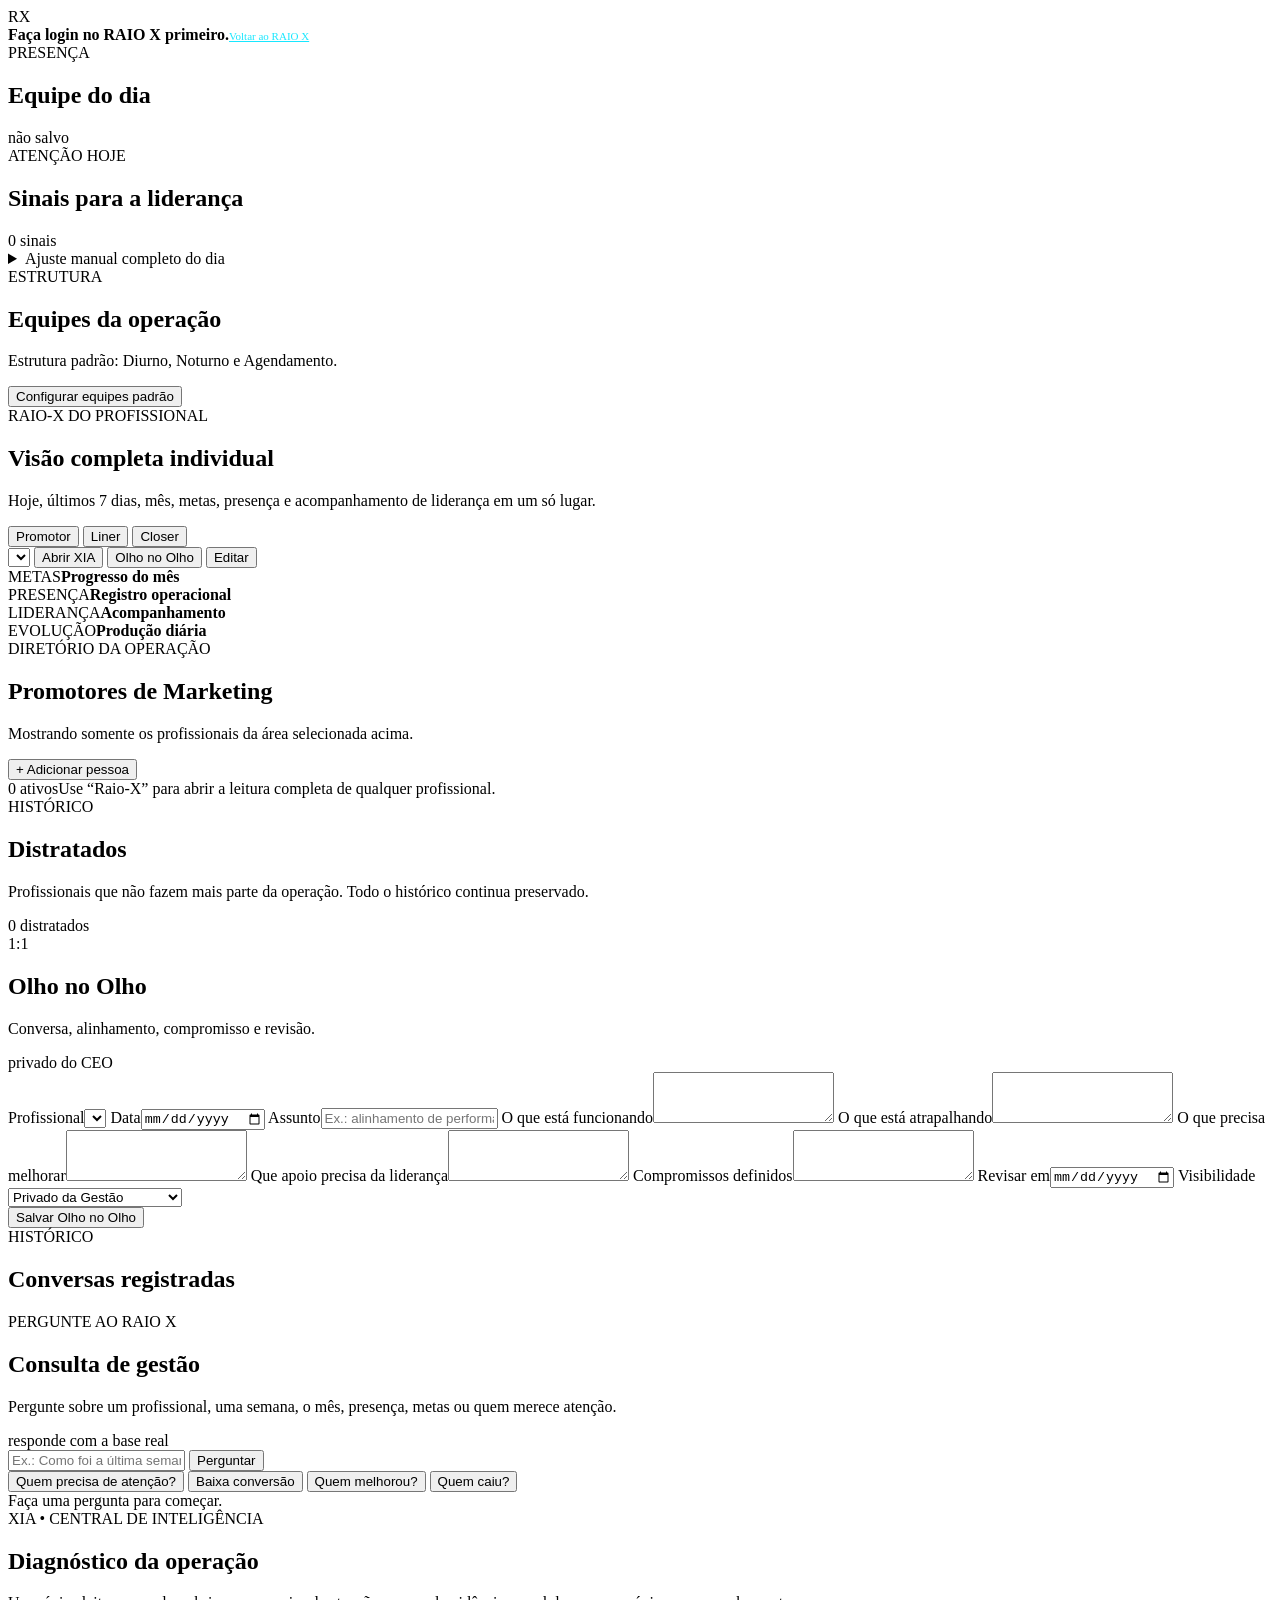
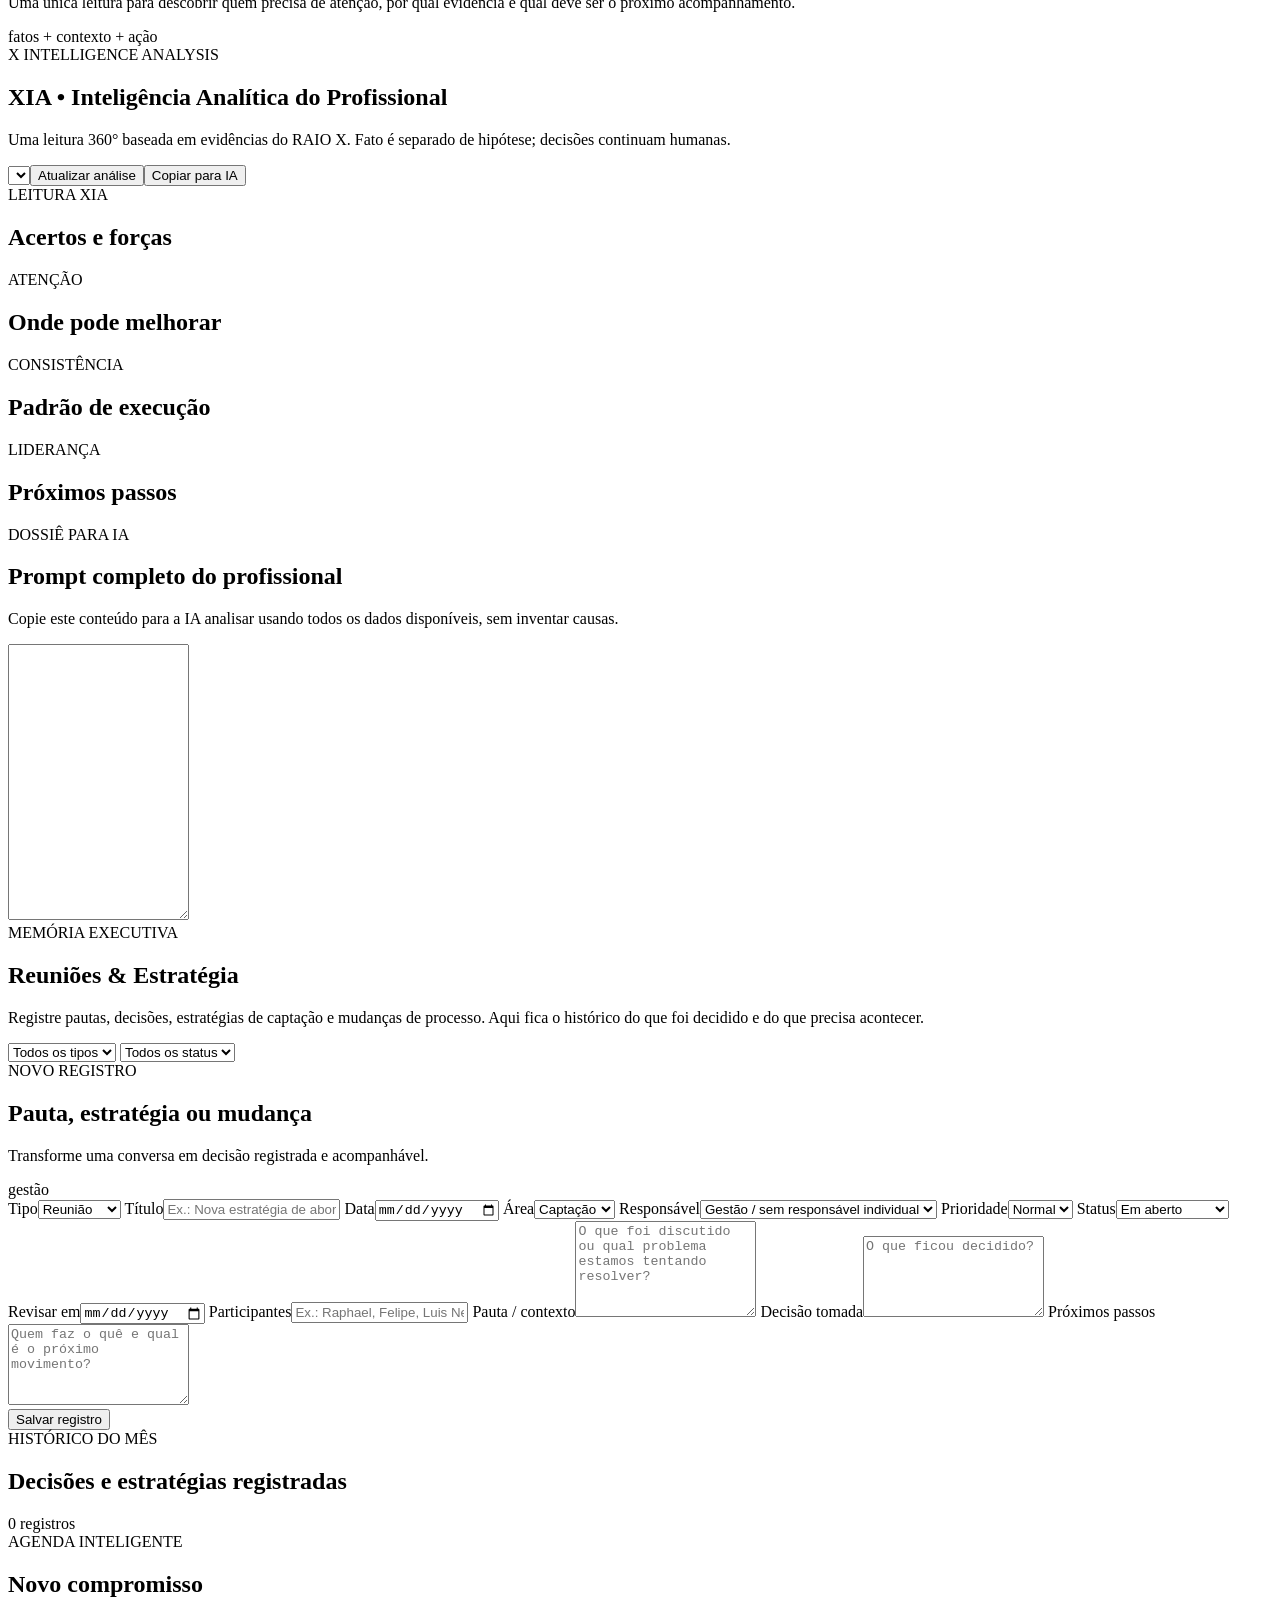
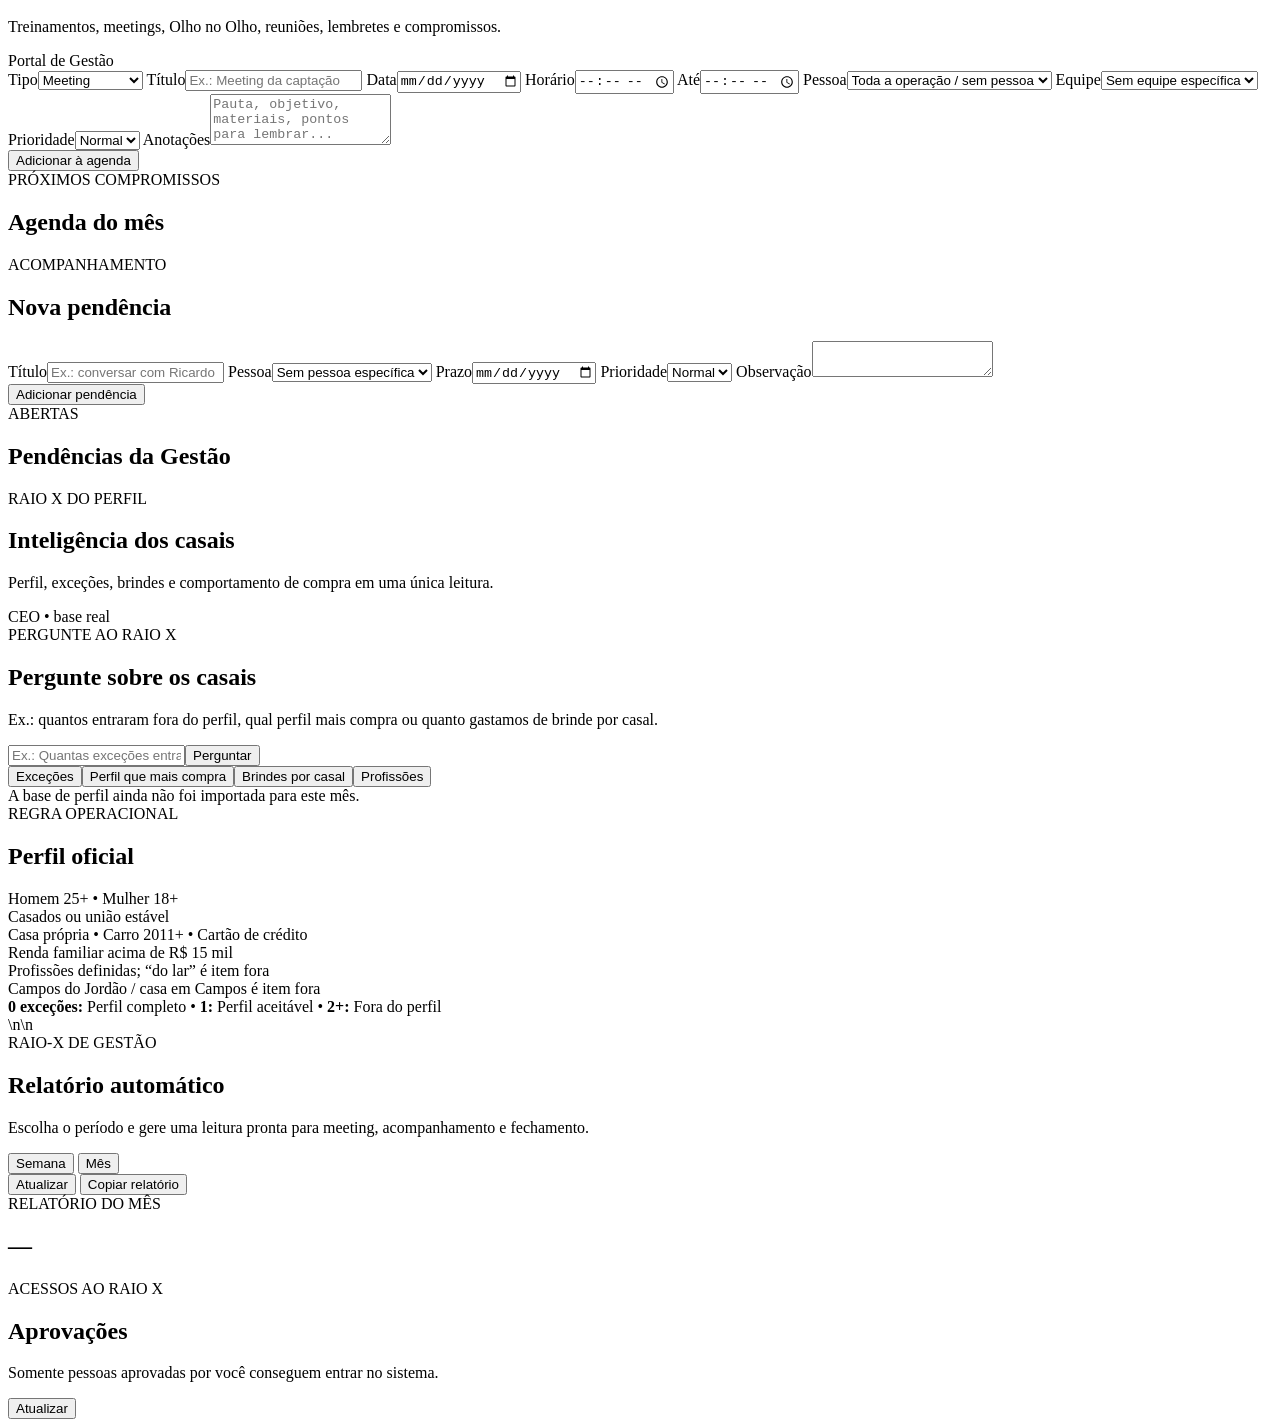
==== ceo.html @ dceb001f "Move individual goals editor outside tab panels so it cannot be hidden by tab CSS" ====
<!doctype html>
<html lang="pt-BR">
<head>
<meta charset="utf-8">
<meta name="viewport" content="width=device-width,initial-scale=1,viewport-fit=cover">
<meta name="theme-color" content="#060a18">
<title>RAIO X • Portal de Gestão</title>
<link rel="icon" href="./icon.svg">
<link rel="stylesheet" href="./ceo.css?build=20261004-clean1">
<style id="ceo-only-couples-v103">
#ceoNav>button:not([data-tab="goals"]),#ceoNav .nav-admin-label{display:none!important}
#ceoNav{display:flex;flex-direction:column;gap:8px}
#ceoNav button[data-tab="goals"]{display:block!important}
#ceoApp .ceo-tab:not(#goals){display:none!important}
#ceoApp #goals{display:block!important;visibility:visible!important}
#goals>.goal-book-hero,#goals>#goalBookCards,#goals>.team-goals-panel{display:none!important}
#monthGoalsBtn,#newMonthBtn{display:none!important}
#couplesGoalsOnly{display:block!important}
#couplesGoalsOnly .individual-goal-inputs label:not(:has([data-pg="couples_goal"])){display:none!important}
#couplesGoalsOnly .individual-goal-inputs{display:flex!important;align-items:center;gap:10px;flex-wrap:wrap}
#couplesGoalsOnly .individual-goal-row{gap:12px}
</style></head>
<body>
<div id="ceoLoading" class="ceo-loading"><div class="loader-mark">RX</div><b>Validando acesso de gestão...</b></div>

<div id="ceoApp" class="ceo-app" hidden>
  <aside class="ceo-side">
    <div class="ceo-brand"><div class="ceo-mark">RX</div><div><b>RAIO X</b><small>PORTAL DE GESTÃO</small></div></div>
    <div class="ceo-user"><small>ACESSO DE GESTÃO</small><b id="ceoUserName">Gestão</b><span id="ceoUserEmail"></span></div>
    <nav id="ceoNav">
      
      <button class="active" data-tab="goals">Metas individuais de casais</button>
      <button data-tab="teams">Equipes</button>
      <button data-tab="people">Profissionais</button>
      <button data-tab="xia">XIA</button>
      <button data-tab="profileintel">Raio X do Perfil</button>
      <button data-tab="agenda">Agenda</button>
      <button data-tab="strategy">Estratégia</button>
      <button data-tab="reports">Relatórios</button>
      <div class="nav-admin-label">ADMINISTRAÇÃO</div>
      <button data-tab="approvals" class="nav-approval">Acessos <span id="approvalBadge" class="nav-badge" hidden>0</span></button>
    </nav>
    <div class="ceo-side-bottom"><a href="./">← Voltar ao RAIO X</a><button id="ceoLogout">Sair</button></div>
  </aside>

  <main class="ceo-main">
    <header class="ceo-top">
      <div><span class="eyebrow">CENTRAL PRIVADA</span><h1 id="ceoTitle">Hoje</h1><p id="ceoSubtitle">Registro operacional diário da sua equipe.</p></div>
      <div class="month-box"><label>MÊS DE REFERÊNCIA<select id="monthSelect"></select></label><button id="monthGoalsBtn" class="ghost">Metas</button><button id="newMonthBtn" class="ghost">+ Novo mês</button></div>
    </header>
    <div id="goalsStandalone" style="display:block!important;visibility:visible!important;position:relative;z-index:2;margin:16px 0 24px">      <div class="panel" id="couplesGoalsOnly">
        <div class="panel-head"><div><span class="eyebrow">METAS INDIVIDUAIS</span><h2>Meta de casais da equipe</h2><p>Defina a quantidade de casais por captador. Somente o gestor pode alterar; Felipe e Raphael não recebem meta.</p></div><span class="pill">Individual</span></div>
        <div id="individualGoalSummary" class="team-goal-summary"></div>
        <div id="individualGoalsEditor" class="assignment-list"></div>
      </div>


</div>


    <section id="today" class="ceo-tab on">
      <div class="today-command">
        <div>
          <span class="eyebrow">PULSO DA OPERAÇÃO</span>
          <h2>O que está acontecendo hoje</h2>
          <p>Performance, presença e sinais que merecem atenção em uma única leitura.</p>
        </div>
        <div class="toolbar today-toolbar">
          <label>Data<input id="todayDate" type="date"></label>
          <label>Área<select id="todayArea">
            <option value="promotor">Promotor de Marketing</option>
            <option value="liner">Liner / Consultor</option>
            <option value="closer">Closer / Fechador</option>
          </select></label>
          <button id="reloadToday" class="ghost">Atualizar</button>
          <button id="markAllPresentBtn" class="ghost success">Todos presentes</button>
          <button id="saveDayBtn" class="primary">Salvar o dia</button>
        </div>
      </div>


      <div class="panel xia-command-panel">
        <div class="panel-head"><div><span class="eyebrow">XIA • COMANDO DO DIA</span><h2>Escreva como você fala</h2><p>Registre presença, folga, mini férias, falta, atraso ou treinamento por um dia ou período.</p></div><span class="pill">histórico + diagnóstico</span></div>
        <textarea id="xiaDayCommand" rows="3" placeholder="Ex.: Jéssica mini férias do dia 26 ao dia 31. Renan atrasado hoje. Suene de folga amanhã."></textarea>
        <div class="xia-command-actions"><button id="xiaInterpretBtn" class="primary" type="button">Interpretar comando</button><button id="xiaHistoryBtn" class="ghost" type="button">Ver histórico</button></div>
        <div id="xiaCommandPreview" class="xia-command-preview"></div>
        <div id="xiaCommandHistory" class="xia-command-history" hidden></div>
      </div>

      <div class="panel operational-history-panel">
        <div class="panel-head"><div><span class="eyebrow">HISTÓRICO OPERACIONAL</span><h2>Visão geral de pessoas e ocorrências</h2><p>Consulte tudo que foi registrado manualmente ou pela XIA.</p></div><button id="refreshOperationalHistory" class="ghost small" type="button">Atualizar</button></div>
        <div class="operational-history-filters"><input id="opHistorySearch" placeholder="Buscar profissional ou observação..."><select id="opHistoryStatus"><option value="">Todos os status</option><option value="present">Presente</option><option value="absent">Falta</option><option value="late">Atraso</option><option value="agreed_off">Folga / mini férias</option><option value="training">Treinamento</option><option value="unavailable">Indisponível</option></select></div>
        <div id="operationalHistorySummary" class="summary-grid"></div>
        <div id="operationalHistoryList"></div>
      </div>

      <details class="manual-tools"><summary>Lançamento manual por nome</summary><div class="panel quick-presence-panel">
        <div class="panel-head">
          <div>
            <span class="eyebrow">LANÇAMENTO RÁPIDO</span>
            <h2>Registrar presença por nome</h2>
            <p>Digite o nome, escolha o status e salve. O registro entra na hora no dia selecionado.</p>
          </div>
          <span class="pill">uso diário</span>
        </div>
        <div class="quick-presence-search">
          <input id="quickPresenceSearch" autocomplete="off" placeholder="Digite o nome do profissional...">
          <button id="quickPresenceClear" class="ghost small" type="button">Limpar</button>
        </div>
        <div id="quickPresenceResults" class="quick-presence-results"></div>
        <div id="quickPresenceCard" class="quick-presence-card" hidden>
          <input id="quickPresencePersonId" type="hidden">
          <div class="quick-presence-person">
            <small>PROFISSIONAL</small>
            <b id="quickPresenceName">—</b>
            <span id="quickPresenceMeta">—</span>
          </div>
          <label>Status<select id="quickPresenceStatus">
            <option value="present">Presente</option>
            <option value="absent">Falta</option>
            <option value="late">Atraso</option>
            <option value="agreed_off">Folga combinada</option>
            <option value="unavailable">Indisponível</option>
            <option value="left_early">Saiu antes</option>
            <option value="training">Treinamento</option>
            <option value="remote">Remoto</option>
          </select></label>
          <label id="quickArrivalWrap">Chegada<input id="quickPresenceArrival" type="time"></label>
          <label class="quick-presence-note-label">Observação<input id="quickPresenceNote" placeholder="Opcional"></label>
          <button id="saveQuickPresenceBtn" class="primary" type="button">Salvar presença</button>
        </div>
      </div>

      </div></details>

      <div id="monthGoalsStrip" class="month-goals-strip"></div>
      <div id="todayPerformance" class="today-performance-grid"></div>

      <div class="today-executive-grid">
        <div class="panel today-status-panel">
          <div class="panel-head"><div><span class="eyebrow">PRESENÇA</span><h2>Equipe do dia</h2></div><div class="presence-head-pills"><span id="todaySaveState" class="pill unsaved">não salvo</span><span id="todayCount" class="pill"></span></div></div>
          <div id="todaySummary" class="summary-grid today-summary"></div>
        </div>
        <div class="panel today-alert-panel">
          <div class="panel-head"><div><span class="eyebrow">ATENÇÃO HOJE</span><h2>Sinais para a liderança</h2></div><span id="todayAlertCount" class="pill">0 sinais</span></div>
          <div id="todayAlerts" class="today-alerts"></div>
        </div>
      </div>

      <details class="manual-tools"><summary>Ajuste manual completo do dia</summary>
        <div class="today-help">Use somente quando precisar corrigir pessoa por pessoa. A XIA continua sendo o lançamento principal.</div>
        <div class="panel"><div class="panel-head"><div><span class="eyebrow">REGISTRO MANUAL</span><h2>Presença e observações</h2></div><span class="pill">exceção</span></div><div id="todayPeople" class="presence-list"></div></div>
      </details>
    </section>

    <section id="goals" class="ceo-tab">
      <div class="goal-book-hero panel">
        <div>
          <span class="eyebrow">METAS</span>
          <h2>Objetivos oficiais da operação</h2>
          <p>Pesquisas, Casais, Vendas e VGV em um só lugar. Defina a Meta, a Super Meta e depois distribua entre as equipes.</p>
        </div>
        <button id="openMonthGoalsFromBook" class="primary">Editar Meta Geral</button>
      </div>

      <div id="goalBookCards" class="month-goals-strip goal-book-cards"></div>

      <div class="panel team-goals-panel">
        <div class="panel-head">
          <div>
            <span class="eyebrow">DISTRIBUIÇÃO POR EQUIPE</span>
            <h2>Dividir a meta do mês</h2>
            <p>O RAIO X soma o que já foi distribuído e mostra quanto falta para completar a meta geral.</p>
          </div>
          <span class="pill">Meta + Super Meta</span>
        </div>
        <div id="teamGoalSummary" class="team-goal-summary"></div>
        <div id="teamGoalsEditor" class="team-goals-editor"></div>
      </div>
    </section>

    <section id="teams" class="ceo-tab">
      <div class="panel">
        <div class="panel-head"><div><span class="eyebrow">ESTRUTURA</span><h2>Equipes da operação</h2><p>Estrutura padrão: Diurno, Noturno e Agendamento.</p></div><button id="ensureDefaultTeamsBtn" class="primary small">Configurar equipes padrão</button></div>
        <div id="teamsGrid" class="team-grid"></div>
      </div>

    </section>

    <section id="people" class="ceo-tab">
      <div class="panel professional-profile-panel">
        <div class="panel-head professional-profile-head">
          <div>
            <span class="eyebrow">RAIO-X DO PROFISSIONAL</span>
            <h2>Visão completa individual</h2>
            <p>Hoje, últimos 7 dias, mês, metas, presença e acompanhamento de liderança em um só lugar.</p>
            <div class="profession-switch" id="professionSwitch">
              <button class="active" data-profession-area="promotor">Promotor</button>
              <button data-profession-area="liner">Liner</button>
              <button data-profession-area="closer">Closer</button>
            </div>
          </div>
          <div class="profile-controls">
            <select id="profilePerson" aria-label="Escolher profissional"></select>
            <button id="profileOpenXia" class="ghost">Abrir XIA</button>
            <button id="profileOpenOne" class="ghost">Olho no Olho</button>
            <button id="profileEdit" class="primary small">Editar</button>
          </div>
        </div>

        <div id="professionalIdentity" class="professional-identity"></div>
        <div id="professionalScope" class="profile-scope-grid"></div>

        <div class="profile-detail-grid">
          <div class="profile-block">
            <div class="profile-block-head"><span>METAS</span><b>Progresso do mês</b></div>
            <div id="professionalGoals"></div>
          </div>
          <div class="profile-block">
            <div class="profile-block-head"><span>PRESENÇA</span><b>Registro operacional</b></div>
            <div id="professionalPresence"></div>
          </div>
          <div class="profile-block">
            <div class="profile-block-head"><span>LIDERANÇA</span><b>Acompanhamento</b></div>
            <div id="professionalLeadership"></div>
          </div>
        </div>

        <div class="profile-block profile-daily-block">
          <div class="profile-block-head"><span>EVOLUÇÃO</span><b>Produção diária</b></div>
          <div id="professionalDaily" class="professional-daily"></div>
        </div>
      </div>

      <div class="panel">
        <div class="panel-head"><div><span class="eyebrow">DIRETÓRIO DA OPERAÇÃO</span><h2 id="peopleDirectoryTitle">Promotores de Marketing</h2><p id="peopleDirectorySubtitle">Mostrando somente os profissionais da área selecionada acima.</p></div><button id="addPersonBtn" class="primary small">+ Adicionar pessoa</button></div>
        <div class="people-counter-row"><span id="activePeopleCount" class="pill">0 ativos</span><span class="people-hint">Use “Raio-X” para abrir a leitura completa de qualquer profissional.</span></div>
        <div id="peopleTable" class="table-wrap"></div>
      </div>
      <div class="panel ended-panel">
        <div class="panel-head"><div><span class="eyebrow">HISTÓRICO</span><h2>Distratados</h2><p>Profissionais que não fazem mais parte da operação. Todo o histórico continua preservado.</p></div><span id="endedPeopleCount" class="pill ended">0 distratados</span></div>
        <div id="endedPeopleTable" class="table-wrap"></div>
      </div>
    </section>

    <section id="one" class="ceo-tab">
      <div class="panel form-panel">
        <div class="panel-head"><div><span class="eyebrow">1:1</span><h2>Olho no Olho</h2><p>Conversa, alinhamento, compromisso e revisão.</p></div><span class="pill">privado do CEO</span></div>
        <div class="form-grid">
          <label>Profissional<select id="onePerson"></select></label>
          <label>Data<input id="oneDate" type="date"></label>
          <label class="wide">Assunto<input id="oneTopic" placeholder="Ex.: alinhamento de performance"></label>
          <label class="wide">O que está funcionando<textarea id="oneWorking" rows="3"></textarea></label>
          <label class="wide">O que está atrapalhando<textarea id="oneBlockers" rows="3"></textarea></label>
          <label class="wide">O que precisa melhorar<textarea id="oneImprovement" rows="3"></textarea></label>
          <label class="wide">Que apoio precisa da liderança<textarea id="oneSupport" rows="3"></textarea></label>
          <label class="wide">Compromissos definidos<textarea id="oneCommitments" rows="3"></textarea></label>
          <label>Revisar em<input id="oneReviewDate" type="date"></label>
          <label>Visibilidade<select id="oneVisibility"><option value="ceo_private">Privado da Gestão</option><option value="share_with_leader">Compartilhável com líder</option><option value="professional_summary">Resumo para profissional</option></select></label>
        </div>
        <div class="form-actions"><button id="saveOneBtn" class="primary">Salvar Olho no Olho</button></div>
      </div>
      <div class="panel"><div class="panel-head"><div><span class="eyebrow">HISTÓRICO</span><h2>Conversas registradas</h2></div></div><div id="oneHistory" class="history-list"></div></div>
    </section>

    <section id="xia" class="ceo-tab">
      <div class="panel xia-ask-panel">
        <div class="panel-head">
          <div><span class="eyebrow">PERGUNTE AO RAIO X</span><h2>Consulta de gestão</h2><p>Pergunte sobre um profissional, uma semana, o mês, presença, metas ou quem merece atenção.</p></div>
          <span class="pill">responde com a base real</span>
        </div>
        <div class="xia-ask-form">
          <input id="raioQuestion" placeholder="Ex.: Como foi a última semana do Clacion?">
          <button id="askRaioBtn" class="primary">Perguntar</button>
        </div>
        <div class="xia-ask-suggestions">
          <button data-raio-question="Quem precisa de atenção?">Quem precisa de atenção?</button>
          <button data-raio-question="Quem está com baixa conversão?">Baixa conversão</button>
          <button data-raio-question="Quem melhorou nos últimos 7 dias?">Quem melhorou?</button>
          <button data-raio-question="Quem caiu nos últimos 7 dias?">Quem caiu?</button>
        </div>
        <div id="raioAnswer" class="raio-answer"><span>Faça uma pergunta para começar.</span></div>
      </div>

      <div class="panel xia-command-center">
        <div class="panel-head">
          <div><span class="eyebrow">XIA • CENTRAL DE INTELIGÊNCIA</span><h2>Diagnóstico da operação</h2><p>Uma única leitura para descobrir quem precisa de atenção, por qual evidência e qual deve ser o próximo acompanhamento.</p></div>
          <span class="pill">fatos + contexto + ação</span>
        </div>
        <div id="xiaOperationSummary" class="summary-grid"></div>
        <div id="xiaOperationAlerts" class="xia-operation-alerts"></div>
      </div>

      <div class="panel xia-hero">
        <div class="panel-head">
          <div><span class="eyebrow">X INTELLIGENCE ANALYSIS</span><h2>XIA • Inteligência Analítica do Profissional</h2><p>Uma leitura 360° baseada em evidências do RAIO X. Fato é separado de hipótese; decisões continuam humanas.</p></div>
          <div class="xia-controls"><select id="xiaPerson"></select><select id="xiaRole" aria-label="Função analisada" hidden></select><button id="refreshXia" class="ghost">Atualizar análise</button><button id="copyXiaBtn" class="primary">Copiar para IA</button></div>
        </div>
        <div id="xiaIdentity" class="xia-identity"></div>
        <div id="xiaMetrics" class="summary-grid"></div>
        <div id="xiaFeedback" class="xia-feedback"></div>
      </div>
      <div class="xia-grid">
        <div class="panel"><div class="panel-head"><div><span class="eyebrow">LEITURA XIA</span><h2>Acertos e forças</h2></div></div><div id="xiaStrengths" class="xia-list"></div></div>
        <div class="panel"><div class="panel-head"><div><span class="eyebrow">ATENÇÃO</span><h2>Onde pode melhorar</h2></div></div><div id="xiaAttention" class="xia-list"></div></div>
      </div>
      <div class="xia-grid">
        <div class="panel"><div class="panel-head"><div><span class="eyebrow">CONSISTÊNCIA</span><h2>Padrão de execução</h2></div></div><div id="xiaConsistency" class="xia-list"></div></div>
        <div class="panel"><div class="panel-head"><div><span class="eyebrow">LIDERANÇA</span><h2>Próximos passos</h2></div></div><div id="xiaActions" class="xia-list"></div></div>
      </div>
      <div class="panel">
        <div class="panel-head"><div><span class="eyebrow">DOSSIÊ PARA IA</span><h2>Prompt completo do profissional</h2><p>Copie este conteúdo para a IA analisar usando todos os dados disponíveis, sem inventar causas.</p></div></div>
        <textarea id="xiaPrompt" class="xia-prompt" rows="18" readonly></textarea>
      </div>
    </section>

    <section id="strategy" class="ceo-tab">
      <div class="strategy-command panel">
        <div>
          <span class="eyebrow">MEMÓRIA EXECUTIVA</span>
          <h2>Reuniões & Estratégia</h2>
          <p>Registre pautas, decisões, estratégias de captação e mudanças de processo. Aqui fica o histórico do que foi decidido e do que precisa acontecer.</p>
        </div>
        <div class="strategy-filters">
          <select id="strategyTypeFilter" aria-label="Filtrar por tipo">
            <option value="all">Todos os tipos</option>
            <option value="meeting">Reuniões</option>
            <option value="agenda_item">Pautas</option>
            <option value="strategy">Estratégias</option>
            <option value="change">Mudanças</option>
            <option value="decision">Decisões</option>
          </select>
          <select id="strategyStatusFilter" aria-label="Filtrar por status">
            <option value="all">Todos os status</option>
            <option value="open">Em aberto</option>
            <option value="in_progress">Em andamento</option>
            <option value="done">Concluídos</option>
            <option value="archived">Arquivados</option>
          </select>
        </div>
      </div>

      <div class="panel form-panel">
        <div class="panel-head">
          <div><span class="eyebrow">NOVO REGISTRO</span><h2>Pauta, estratégia ou mudança</h2><p>Transforme uma conversa em decisão registrada e acompanhável.</p></div>
          <span class="pill">gestão</span>
        </div>
        <div class="form-grid strategy-form-grid">
          <label>Tipo<select id="strategyType">
            <option value="meeting">Reunião</option>
            <option value="agenda_item">Pauta</option>
            <option value="strategy">Estratégia</option>
            <option value="change">Mudança</option>
            <option value="decision">Decisão</option>
          </select></label>
          <label>Título<input id="strategyTitle" placeholder="Ex.: Nova estratégia de abordagem no Park"></label>
          <label>Data<input id="strategyDate" type="date"></label>
          <label>Área<select id="strategyArea">
            <option value="captacao">Captação</option>
            <option value="vendas">Vendas</option>
            <option value="operacao">Operação</option>
            <option value="pessoas">Pessoas</option>
            <option value="processo">Processo</option>
            <option value="geral">Geral</option>
          </select></label>
          <label>Responsável<select id="strategyOwner"><option value="">Gestão / sem responsável individual</option></select></label>
          <label>Prioridade<select id="strategyPriority">
            <option value="normal">Normal</option>
            <option value="high">Alta</option>
            <option value="critical">Crítica</option>
            <option value="low">Baixa</option>
          </select></label>
          <label>Status<select id="strategyStatus">
            <option value="open">Em aberto</option>
            <option value="in_progress">Em andamento</option>
            <option value="done">Concluído</option>
          </select></label>
          <label>Revisar em<input id="strategyReviewDate" type="date"></label>
          <label class="wide">Participantes<input id="strategyParticipants" placeholder="Ex.: Raphael, Felipe, Luis Neto"></label>
          <label class="wide strategy-long-field">Pauta / contexto<textarea id="strategyAgendaText" rows="6" placeholder="O que foi discutido ou qual problema estamos tentando resolver?"></textarea></label>
          <label class="wide strategy-long-field">Decisão tomada<textarea id="strategyDecisionText" rows="5" placeholder="O que ficou decidido?"></textarea></label>
          <label class="wide strategy-long-field">Próximos passos<textarea id="strategyNextSteps" rows="5" placeholder="Quem faz o quê e qual é o próximo movimento?"></textarea></label>
        </div>
        <div class="form-actions"><button id="saveStrategyBtn" class="primary">Salvar registro</button></div>
      </div>

      <div id="strategySummary" class="summary-grid"></div>

      <div class="panel">
        <div class="panel-head">
          <div><span class="eyebrow">HISTÓRICO DO MÊS</span><h2>Decisões e estratégias registradas</h2></div>
          <span id="strategyCount" class="pill">0 registros</span>
        </div>
        <div id="strategyList" class="strategy-list"></div>
      </div>
    </section>

    <section id="agenda" class="ceo-tab">
      <div class="panel form-panel">
        <div class="panel-head"><div><span class="eyebrow">AGENDA INTELIGENTE</span><h2>Novo compromisso</h2><p>Treinamentos, meetings, Olho no Olho, reuniões, lembretes e compromissos.</p></div><span class="pill">Portal de Gestão</span></div>
        <div class="form-grid compact">
          <label>Tipo<select id="agendaType"><option value="meeting">Meeting</option><option value="training">Treinamento</option><option value="one_on_one">Olho no Olho</option><option value="commitment">Compromisso</option><option value="reminder">Lembrete</option><option value="operational">Operacional</option><option value="other">Outro</option></select></label>
          <label>Título<input id="agendaTitle" placeholder="Ex.: Meeting da captação"></label>
          <label>Data<input id="agendaDate" type="date"></label>
          <label>Horário<input id="agendaStart" type="time"></label>
          <label>Até<input id="agendaEnd" type="time"></label>
          <label>Pessoa<select id="agendaPerson"><option value="">Toda a operação / sem pessoa</option></select></label>
          <label>Equipe<select id="agendaTeam"><option value="">Sem equipe específica</option></select></label>
          <label>Prioridade<select id="agendaPriority"><option value="normal">Normal</option><option value="high">Alta</option><option value="critical">Crítica</option><option value="low">Baixa</option></select></label>
          <label class="wide">Anotações<textarea id="agendaNotes" rows="3" placeholder="Pauta, objetivo, materiais, pontos para lembrar..."></textarea></label>
        </div>
        <div class="form-actions"><button id="saveAgendaBtn" class="primary">Adicionar à agenda</button></div>
      </div>
      <div id="agendaSummary" class="summary-grid"></div>
      <div class="panel"><div class="panel-head"><div><span class="eyebrow">PRÓXIMOS COMPROMISSOS</span><h2>Agenda do mês</h2></div></div><div id="agendaList" class="agenda-list"></div></div>
    </section>

    <section id="tasks" class="ceo-tab">
      <div class="panel form-panel">
        <div class="panel-head"><div><span class="eyebrow">ACOMPANHAMENTO</span><h2>Nova pendência</h2></div></div>
        <div class="form-grid compact">
          <label>Título<input id="taskTitle" placeholder="Ex.: conversar com Ricardo"></label>
          <label>Pessoa<select id="taskPerson"><option value="">Sem pessoa específica</option></select></label>
          <label>Prazo<input id="taskDue" type="date"></label>
          <label>Prioridade<select id="taskPriority"><option value="normal">Normal</option><option value="high">Alta</option><option value="critical">Crítica</option><option value="low">Baixa</option></select></label>
          <label class="wide">Observação<textarea id="taskNote" rows="2"></textarea></label>
        </div>
        <div class="form-actions"><button id="saveTaskBtn" class="primary">Adicionar pendência</button></div>
      </div>
      <div class="panel"><div class="panel-head"><div><span class="eyebrow">ABERTAS</span><h2>Pendências da Gestão</h2></div></div><div id="tasksList" class="task-list"></div></div>
    </section>

    <section id="profileintel" class="ceo-tab">
  <div class="panel xia-ask-panel">
    <div class="panel-head"><div><span class="eyebrow">RAIO X DO PERFIL</span><h2>Inteligência dos casais</h2><p>Perfil, exceções, brindes e comportamento de compra em uma única leitura.</p></div><span class="pill">CEO • base real</span></div>
    <div id="profileIntelSummary" class="summary-grid"></div>
  </div>
  <div class="panel xia-ask-panel">
    <div class="panel-head"><div><span class="eyebrow">PERGUNTE AO RAIO X</span><h2>Pergunte sobre os casais</h2><p>Ex.: quantos entraram fora do perfil, qual perfil mais compra ou quanto gastamos de brinde por casal.</p></div></div>
    <div class="xia-ask-form"><input id="profileIntelQuestion" placeholder="Ex.: Quantas exceções entraram?"><button id="askProfileIntel" class="primary">Perguntar</button></div>
    <div class="xia-ask-suggestions"><button data-profile-question="Quantas exceções e casais fora do perfil entraram?">Exceções</button><button data-profile-question="Qual perfil mais compra?">Perfil que mais compra</button><button data-profile-question="Quanto gastamos de brinde por casal?">Brindes por casal</button><button data-profile-question="Quais profissões mais compraram?">Profissões</button></div>
    <div id="profileIntelAnswer" class="raio-answer"><span>Carregando base de perfil...</span></div>
  </div>
  <div class="panel"><div class="panel-head"><div><span class="eyebrow">REGRA OPERACIONAL</span><h2>Perfil oficial</h2></div></div><div class="xia-list"><div>Homem 25+ • Mulher 18+</div><div>Casados ou união estável</div><div>Casa própria • Carro 2011+ • Cartão de crédito</div><div>Renda familiar acima de R$ 15 mil</div><div>Profissões definidas; “do lar” é item fora</div><div>Campos do Jordão / casa em Campos é item fora</div><div><b>0 exceções:</b> Perfil completo • <b>1:</b> Perfil aceitável • <b>2+:</b> Fora do perfil</div></div></div>
</section>\n\n    <section id="reports" class="ceo-tab">
      <div class="report-command panel">
        <div>
          <span class="eyebrow">RAIO-X DE GESTÃO</span>
          <h2>Relatório automático</h2>
          <p>Escolha o período e gere uma leitura pronta para meeting, acompanhamento e fechamento.</p>
        </div>
        <div class="report-command-actions">
          <div class="report-period-switch">
            <button data-report-period="week">Semana</button>
            <button class="active" data-report-period="month">Mês</button>
          </div>
          <button id="refreshReports" class="ghost">Atualizar</button>
          <button id="copyReportBtn" class="primary">Copiar relatório</button>
        </div>
      </div>
      <div id="reportSummary" class="summary-grid"></div>
      <div class="panel">
        <div class="panel-head"><div><span class="eyebrow" id="reportPeriodEyebrow">RELATÓRIO DO MÊS</span><h2 id="reportMonthTitle">—</h2></div><span id="reportBaseLabel" class="pill"></span></div>
        <div id="reportBody" class="report-body"></div>
      </div>
    </section>

    <section id="approvals" class="ceo-tab">
      <div class="panel">
        <div class="panel-head">
          <div><span class="eyebrow">ACESSOS AO RAIO X</span><h2>Aprovações</h2><p>Somente pessoas aprovadas por você conseguem entrar no sistema.</p></div>
          <button id="refreshApprovals" class="ghost">Atualizar</button>
        </div>
        <div id="approvalSummary" class="summary-grid approval-summary"></div>
        <div id="approvalsList" class="approval-list"></div>
      </div>
    </section>
  </main>
</div>

<div id="monthGoalModal" class="modal" hidden>
  <div class="modal-card month-goal-modal-card">
    <div class="modal-head"><div><span class="eyebrow">META DA OPERAÇÃO</span><h2 id="monthGoalModalTitle">Metas do mês</h2></div><button id="closeMonthGoalModal" class="modal-close" type="button">×</button></div>
    <div class="goal-form-section">
      <div class="goal-form-title"><b>META</b><span>Objetivo oficial do mês</span></div>
      <div class="form-grid compact goal-four-grid">
        <label>Pesquisas<input id="monthGoalResearch" type="number" min="0" step="1"></label>
        <label>Casais / Atendimentos<input id="monthGoalCouples" type="number" min="0" step="1"></label>
        <label>Vendas<input id="monthGoalSales" type="number" min="0" step="1"></label>
        <label>VGV (R$)<input id="monthGoalVgv" type="number" min="0" step="0.01"></label>
      </div>
    </div>
    <div class="goal-form-section super">
      <div class="goal-form-title"><b>SUPER META</b><span>Segundo nível de conquista do mês</span></div>
      <div class="form-grid compact goal-four-grid">
        <label>Pesquisas<input id="monthSuperGoalResearch" type="number" min="0" step="1"></label>
        <label>Casais / Atendimentos<input id="monthSuperGoalCouples" type="number" min="0" step="1"></label>
        <label>Vendas<input id="monthSuperGoalSales" type="number" min="0" step="1"></label>
        <label>VGV (R$)<input id="monthSuperGoalVgv" type="number" min="0" step="0.01"></label>
      </div>
    </div>
    <div class="form-actions"><button id="cancelMonthGoalModal" class="ghost">Cancelar</button><button id="saveMonthGoalsBtn" class="primary">Salvar metas do mês</button></div>
  </div>
</div>

<div id="personModal" class="modal" hidden>
  <div class="modal-card">
    <div class="modal-head"><div><span class="eyebrow">CADASTRO DE PESSOA</span><h2 id="personModalTitle">Adicionar pessoa</h2></div><button id="closePersonModal" class="modal-close" type="button">×</button></div>
    <input id="personEditId" type="hidden">
    <div class="form-grid">
      <label class="wide">Nome completo<input id="personName" placeholder="Nome completo"></label>
      <label>CNPJ<input id="personCnpj" inputmode="numeric" placeholder="00.000.000/0000-00"></label>
      <label>Telefone / WhatsApp<input id="personPhone" inputmode="tel" placeholder="(12) 99999-9999"></label>
      <label>Função<select id="personRole"><option>Promotor de Marketing</option><option>Liner / Consultor</option><option>Closer / Fechador</option><option>Liderança</option><option>Gestão</option><option>Apoio</option></select></label>
      <label>Status<select id="personStatus"><option value="active">Ativo</option><option value="inactive">Inativo</option><option value="away">Indisponível</option></select></label>
      <label>E-mail<input id="personEmail" type="email" placeholder="email@exemplo.com"></label>
      <label>Data de entrada<input id="personStartedOn" type="date"></label>
      <label>Horário combinado<input id="personStartTime" type="time"></label>
      <label>Horário de saída opcional<input id="personEndTime" type="time"></label>
      <label>Equipe do mês<select id="personTeam"></select></label>
      <label>Meta mensal de pesquisas<input id="personGoalResearch" type="number" min="0" step="1" placeholder="0"></label>
      <label>Meta mensal de casais/atendimentos<input id="personGoalCouples" type="number" min="0" step="1" placeholder="0"></label>
      <label>Meta mensal de vendas<input id="personGoalSales" type="number" min="0" step="1" placeholder="0"></label>
      <label>Meta mensal de VGV<input id="personGoalVgv" type="number" min="0" step="100" placeholder="0"></label>
      <label class="wide">Observações<textarea id="personNotes" rows="3" placeholder="Informações importantes sobre a pessoa"></textarea></label>
      <label class="wide">Senha inicial opcional <small>Ao cadastrar uma pessoa nova, se preencher e-mail + senha, o acesso ao RAIO X é criado automaticamente sem SMS.</small><input id="personPassword" type="password" placeholder="Mínimo 8 caracteres"></label>
    </div>
    <div class="modal-actions"><button id="cancelPersonModal" class="ghost" type="button">Cancelar</button><button id="savePersonBtn" class="primary" type="button">Salvar pessoa</button></div>
  </div>
</div>

<div id="ceoToast" class="toast"></div>

<script>if("serviceWorker" in navigator){navigator.serviceWorker.getRegistrations().then(rs=>rs.forEach(r=>r.update()));}</script>
<script src="./auth-config.js?build=20261004-clean1"></script>
<script src="./area-data.js?build=20261004-clean1"></script>
<script src="./fx-data.js?build=20261004-clean1"></script>
<script src="./xia-performance.js?build=20261004-clean1"></script>
<script src="./profile-intel.js?v=1" defer></script>
<script src="./ceo.js?build=20261102-couples106"></script>
</body>
</html>
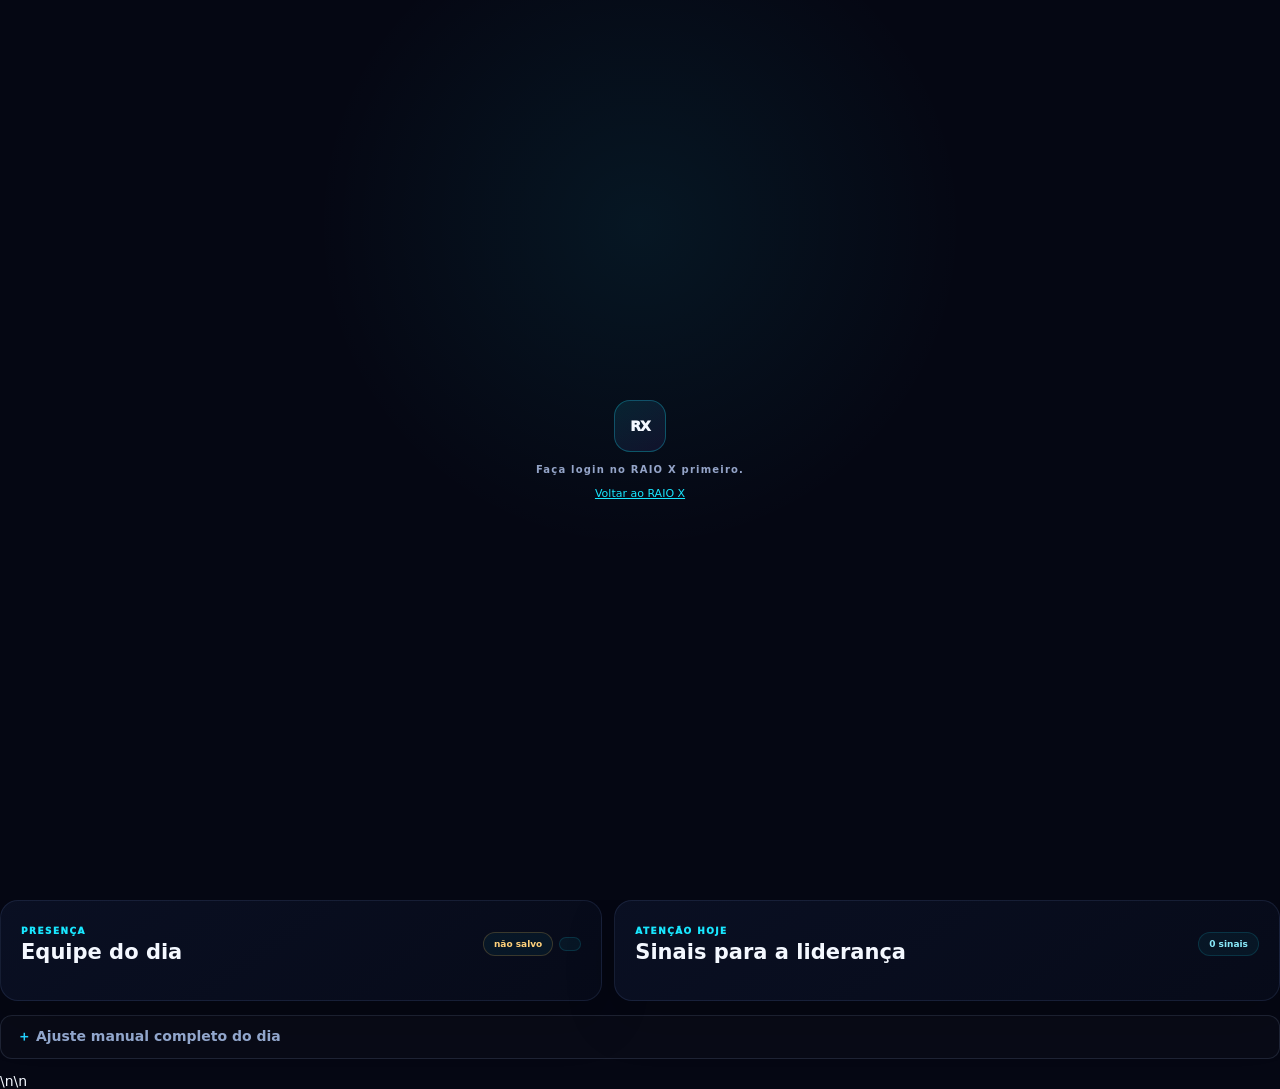
==== commit 3db4dda6: "Publish compact goal grid assets with cache refresh" ====
--- a/ceo.html
+++ b/ceo.html
@@ -6,7 +6,7 @@
 <meta name="theme-color" content="#060a18">
 <title>RAIO X • Portal de Gestão</title>
 <link rel="icon" href="./icon.svg">
-<link rel="stylesheet" href="./ceo.css?build=20261004-clean1">
+<link rel="stylesheet" href="./ceo.css?build=20261102-grid109">
 <style id="ceo-only-couples-v103">
 #ceoNav>button:not([data-tab="goals"]),#ceoNav .nav-admin-label{display:none!important}
 #ceoNav{display:flex;flex-direction:column;gap:8px}
@@ -48,7 +48,7 @@
       <div><span class="eyebrow">CENTRAL PRIVADA</span><h1 id="ceoTitle">Hoje</h1><p id="ceoSubtitle">Registro operacional diário da sua equipe.</p></div>
       <div class="month-box"><label>MÊS DE REFERÊNCIA<select id="monthSelect"></select></label><button id="monthGoalsBtn" class="ghost">Metas</button><button id="newMonthBtn" class="ghost">+ Novo mês</button></div>
     </header>
-    <div id="goalsStandalone" style="display:block!important;visibility:visible!important;position:relative;z-index:2;margin:16px 0 24px">      <div class="panel" id="couplesGoalsOnly">
+    <div id="goalsStandalone" style="display:block!important;visibility:visible!important;position:relative;z-index:2;margin:16px 0 24px"><div id="goalsLoadStatus" style="padding:14px 18px;border:1px solid #21688a;border-radius:12px;color:#c7f7ff;margin-bottom:12px">Carregando lista de profissionais • versão 107...</div>      <div class="panel" id="couplesGoalsOnly">
         <div class="panel-head"><div><span class="eyebrow">METAS INDIVIDUAIS</span><h2>Meta de casais da equipe</h2><p>Defina a quantidade de casais por captador. Somente o gestor pode alterar; Felipe e Raphael não recebem meta.</p></div><span class="pill">Individual</span></div>
         <div id="individualGoalSummary" class="team-goal-summary"></div>
         <div id="individualGoalsEditor" class="assignment-list"></div>
@@ -537,6 +537,6 @@
 <script src="./fx-data.js?build=20261004-clean1"></script>
 <script src="./xia-performance.js?build=20261004-clean1"></script>
 <script src="./profile-intel.js?v=1" defer></script>
-<script src="./ceo.js?build=20261102-couples106"></script>
+<script src="./ceo.js?build=20261102-grid109"></script>
 </body>
 </html>
--- a/ceo.css
+++ b/ceo.css
@@ -0,0 +1,682 @@
+:root{--bg:#050713;--panel:#0a1024;--panel2:#0c1530;--line:rgba(122,151,220,.13);--text:#f4f8ff;--muted:#8191b6;--cyan:#18e7ff;--violet:#8b5cff;--green:#38f0a6;--amber:#ffbd4a;--red:#ff526e}*{box-sizing:border-box}html,body{margin:0;min-height:100%;background:var(--bg);color:var(--text);font-family:Inter,system-ui,-apple-system,BlinkMacSystemFont,"Segoe UI",sans-serif}button,input,select,textarea{font:inherit}.ceo-loading{position:fixed;inset:0;display:grid;place-items:center;align-content:center;gap:12px;background:radial-gradient(circle at 50% 25%,rgba(24,231,255,.07),transparent 35%),#050713;z-index:50}.ceo-loading b{font-size:10px;letter-spacing:.12em;color:#94a4c8}.loader-mark,.ceo-mark{display:grid;place-items:center;width:52px;height:52px;border:1px solid rgba(24,231,255,.28);border-radius:16px;background:linear-gradient(145deg,rgba(24,231,255,.1),rgba(139,92,255,.09));font-weight:1000;letter-spacing:-.08em}.ceo-app{display:grid;grid-template-columns:230px minmax(0,1fr);min-height:100vh}.ceo-side{position:sticky;top:0;height:100vh;padding:18px 14px;display:flex;flex-direction:column;border-right:1px solid var(--line);background:linear-gradient(180deg,#071022,#050914)}.ceo-brand{display:flex;align-items:center;gap:10px;padding:5px}.ceo-brand .ceo-mark{width:38px;height:38px;border-radius:12px;font-size:15px}.ceo-brand b{display:block;font-size:13px;letter-spacing:.1em}.ceo-brand small{display:block;margin-top:2px;color:#7182a8;font-size:7px;letter-spacing:.14em}.ceo-user{margin:18px 0 12px;padding:11px;border:1px solid var(--line);border-radius:13px;background:rgba(255,255,255,.025)}.ceo-user small{display:block;color:#6c7da4;font-size:7px;letter-spacing:.12em}.ceo-user b{display:block;margin-top:4px;font-size:10px}.ceo-user span{display:block;margin-top:2px;color:#8192b5;font-size:8px;overflow:hidden;text-overflow:ellipsis}.ceo-side nav{display:grid;gap:5px}.ceo-side nav button{height:38px;padding:0 11px;text-align:left;border:1px solid transparent;border-radius:10px;background:transparent;color:#8292b6;font-size:9px;font-weight:800;cursor:pointer}.ceo-side nav button:hover,.ceo-side nav button.active{color:#e9fbff;border-color:rgba(24,231,255,.16);background:linear-gradient(90deg,rgba(24,231,255,.08),rgba(139,92,255,.04))}.ceo-side-bottom{margin-top:auto;display:grid;gap:6px}.ceo-side-bottom a,.ceo-side-bottom button{padding:9px;border:1px solid var(--line);border-radius:9px;background:transparent;color:#7f90b5;text-decoration:none;font-size:8px;text-align:center;cursor:pointer}.ceo-main{width:100%;max-width:1600px;margin:0 auto;padding:22px 26px 80px;min-width:0}.ceo-top{display:flex;justify-content:space-between;align-items:center;gap:18px;margin-bottom:16px;padding:16px 18px;border:1px solid var(--line);border-radius:18px;background:linear-gradient(145deg,rgba(12,20,45,.94),rgba(7,11,27,.96));box-shadow:0 18px 55px rgba(0,0,0,.22)}.eyebrow{color:var(--cyan);font-size:7px;font-weight:1000;letter-spacing:.16em}.ceo-top h1{margin:4px 0 2px;font-size:22px}.ceo-top p,.panel-head p{margin:0;color:#8292b5;font-size:9px}.month-box{display:flex;align-items:end;gap:8px}.month-box label,.toolbar label{display:grid;gap:5px;color:#7081a7;font-size:7px;font-weight:900;letter-spacing:.1em}select,input,textarea{width:100%;border:1px solid rgba(255,255,255,.08);border-radius:10px;background:#070c1d;color:#edf5ff;outline:none}select,input{height:38px;padding:0 10px}textarea{padding:10px;resize:vertical}.month-box select{min-width:160px}.ghost,.primary{border-radius:10px;cursor:pointer;font-weight:900;font-size:8px;letter-spacing:.07em}.ghost{height:38px;padding:0 11px;border:1px solid rgba(255,255,255,.09);background:rgba(255,255,255,.025);color:#a8b7d5}.primary{min-height:40px;padding:0 13px;border:1px solid rgba(24,231,255,.3);background:linear-gradient(105deg,rgba(24,231,255,.14),rgba(139,92,255,.16));color:#ecfbff}.primary.small{min-height:34px}.ceo-tab{display:none;gap:12px}.ceo-tab.on{display:grid}.toolbar{display:flex;align-items:end;gap:8px}.panel{padding:17px;border:1px solid var(--line);border-radius:18px;background:linear-gradient(145deg,rgba(10,16,36,.96),rgba(7,11,26,.96));box-shadow:0 18px 50px rgba(0,0,0,.18)}.panel-head{display:flex;justify-content:space-between;align-items:center;gap:12px;margin-bottom:13px}.panel-head h2{margin:3px 0;font-size:16px}.pill{display:inline-flex;align-items:center;padding:5px 8px;border:1px solid rgba(24,231,255,.14);border-radius:99px;color:#89eafa;background:rgba(24,231,255,.05);font-size:7px;font-weight:900}.summary-grid{display:grid;grid-template-columns:repeat(5,minmax(0,1fr));gap:9px}.summary-card{padding:13px;border:1px solid var(--line);border-radius:14px;background:rgba(255,255,255,.025)}.summary-card small{display:block;color:#7687ab;font-size:7px;text-transform:uppercase;letter-spacing:.09em}.summary-card b{display:block;margin-top:5px;font-size:20px}.summary-card span{display:block;margin-top:2px;color:#8798ba;font-size:8px}.presence-list,.assignment-list,.history-list,.task-list{display:grid;gap:7px}.presence-row{display:grid;grid-template-columns:minmax(170px,1.4fr) 150px 100px minmax(160px,1fr) 70px;gap:7px;align-items:center;padding:10px;border:1px solid rgba(255,255,255,.06);border-radius:12px;background:rgba(255,255,255,.02)}.person-main b{display:block;font-size:10px}.person-main span{display:block;margin-top:2px;color:#7788ac;font-size:8px}.presence-row select,.presence-row input{height:34px;font-size:8px}.presence-row button{height:34px}.team-grid{display:grid;grid-template-columns:repeat(3,minmax(0,1fr));gap:9px}.team-card{padding:14px;border:1px solid rgba(24,231,255,.1);border-radius:14px;background:rgba(255,255,255,.025)}.team-card small{color:#7081a6;font-size:7px}.team-card h3{margin:5px 0;font-size:14px}.team-card b{font-size:18px;color:#d9fbff}.team-card p{margin:4px 0 0;color:#7c8db0;font-size:8px}.assignment-row{display:grid;grid-template-columns:minmax(180px,1fr) 220px;gap:8px;align-items:center;padding:9px 10px;border:1px solid rgba(255,255,255,.05);border-radius:11px}.assignment-row b{font-size:9px}.assignment-row span{display:block;color:#7181a4;font-size:7px}.table-wrap{overflow:auto}.people-table{width:100%;border-collapse:collapse;min-width:850px}.people-table th,.people-table td{padding:9px 8px;border-bottom:1px solid rgba(255,255,255,.055);text-align:left;font-size:8px}.people-table th{color:#6f80a5;font-size:7px;letter-spacing:.08em;text-transform:uppercase}.people-table td b{font-size:9px}.people-table select{height:31px;font-size:8px}.row-actions{display:flex;gap:5px}.row-actions button{height:30px;padding:0 8px;border:1px solid rgba(255,255,255,.08);border-radius:8px;background:rgba(255,255,255,.025);color:#9fb0d1;font-size:7px;cursor:pointer}.form-grid{display:grid;grid-template-columns:1fr 1fr;gap:10px}.form-grid.compact{grid-template-columns:repeat(4,1fr)}.form-grid label{display:grid;gap:5px;color:#7686aa;font-size:7px;font-weight:900;letter-spacing:.06em}.form-grid .wide{grid-column:1/-1}.form-actions{display:flex;justify-content:flex-end;margin-top:12px}.history-card,.task-card{padding:12px;border:1px solid rgba(255,255,255,.06);border-radius:12px;background:rgba(255,255,255,.02)}.history-card header,.task-card header{display:flex;justify-content:space-between;gap:10px}.history-card b,.task-card b{font-size:9px}.history-card small,.task-card small{color:#7081a6;font-size:7px}.history-card p,.task-card p{margin:7px 0 0;color:#95a4c4;font-size:8px;line-height:1.5}.task-card .done{opacity:.5;text-decoration:line-through}.task-card button{margin-top:8px;height:28px;border:1px solid rgba(56,240,166,.18);border-radius:8px;background:rgba(56,240,166,.05);color:#80e8bd;font-size:7px;cursor:pointer}.report-body{display:grid;gap:10px}.report-section{padding:13px;border:1px solid rgba(255,255,255,.06);border-radius:13px;background:rgba(255,255,255,.02)}.report-section h3{margin:0 0 7px;font-size:11px}.report-section p{margin:0;color:#94a4c4;font-size:9px;line-height:1.6}.toast{position:fixed;right:20px;bottom:20px;z-index:70;max-width:340px;padding:11px 13px;border:1px solid rgba(24,231,255,.2);border-radius:11px;background:#0a1228;color:#dffaff;font-size:9px;box-shadow:0 20px 50px rgba(0,0,0,.35);opacity:0;transform:translateY(10px);pointer-events:none;transition:.2s}.toast.show{opacity:1;transform:none}.toast.error{border-color:rgba(255,82,110,.25);color:#ff9aac}@media(max-width:1100px){.summary-grid{grid-template-columns:repeat(2,1fr)}.team-grid{grid-template-columns:repeat(2,1fr)}.presence-row{grid-template-columns:1fr 130px 90px}.presence-row .presence-note{grid-column:1/3}.form-grid.compact{grid-template-columns:1fr 1fr}}@media(max-width:760px){.ceo-app{grid-template-columns:1fr}.ceo-side{position:static;height:auto}.ceo-side nav{display:flex;overflow:auto}.ceo-side nav button{min-width:110px}.ceo-side-bottom{display:flex;margin-top:10px}.ceo-side-bottom>*{flex:1}.ceo-main{padding:14px 12px 70px}.ceo-top{flex-direction:column;align-items:stretch}.month-box{width:100%}.month-box label{flex:1}.summary-grid,.team-grid,.form-grid,.form-grid.compact{grid-template-columns:1fr}.presence-row{grid-template-columns:1fr}.presence-row .presence-note{grid-column:auto}.assignment-row{grid-template-columns:1fr}.panel{padding:13px}.panel-head{align-items:flex-start;flex-direction:column}}
+/* v2 — leitura maior + cadastro PJ + distratados */
+body{font-size:14px}
+.ceo-brand b{font-size:16px}.ceo-brand small{font-size:9px}
+.ceo-user small{font-size:9px}.ceo-user b{font-size:13px}.ceo-user span{font-size:10px}
+.ceo-side nav button{height:44px;font-size:12px}
+.ceo-side-bottom a,.ceo-side-bottom button{font-size:10px;padding:11px}
+.eyebrow{font-size:9px}
+.ceo-top h1{font-size:28px}
+.ceo-top p,.panel-head p{font-size:12px;line-height:1.45}
+.month-box label,.toolbar label{font-size:9px}
+select,input{height:44px;padding:0 12px;font-size:12px}
+textarea{font-size:12px}
+.ghost,.primary{font-size:10px;min-height:42px}
+.panel{padding:20px}
+.panel-head h2{font-size:21px}
+.pill{font-size:9px;padding:6px 10px}
+.summary-card small{font-size:9px}.summary-card b{font-size:25px}.summary-card span{font-size:10px}
+.person-main b{font-size:14px}.person-main span{font-size:10px;line-height:1.4}
+.presence-row{grid-template-columns:minmax(220px,1.35fr) 190px 125px minmax(220px,1fr);padding:13px;gap:9px}
+.presence-row select,.presence-row input{height:40px;font-size:11px}
+.presence-row .save-presence{display:none}
+.team-card small{font-size:9px}.team-card h3{font-size:17px}.team-card p{font-size:10px}
+.assignment-row b{font-size:12px}.assignment-row span{font-size:9px}
+.people-table{min-width:1100px}
+.people-table th,.people-table td{padding:12px 10px;font-size:11px;vertical-align:middle}
+.people-table th{font-size:9px}
+.people-table td b{font-size:12px}
+.people-table td small{display:block;margin-top:3px;color:#7484a7;font-size:9px}
+.people-table select{height:36px;font-size:10px}
+.row-actions button{height:34px;font-size:9px;padding:0 10px}
+.row-actions .danger{border-color:rgba(255,82,110,.22);color:#ff9aaa}
+.row-actions .success{border-color:rgba(56,240,166,.22);color:#8df2c4}
+.form-grid label{font-size:10px}
+.history-card b,.task-card b{font-size:12px}.history-card small,.task-card small{font-size:9px}
+.history-card p,.task-card p{font-size:11px}
+.report-section h3{font-size:14px}.report-section p{font-size:11px}
+.toast{font-size:11px}
+.toolbar{flex-wrap:wrap}
+.today-help{padding:11px 13px;border:1px solid rgba(56,240,166,.15);border-radius:12px;background:rgba(56,240,166,.045);color:#9eb0d1;font-size:11px;line-height:1.5}
+.today-help b{color:#b9f7da}
+.ghost.success{border-color:rgba(56,240,166,.2);color:#8df2c4}
+.people-counter-row{display:flex;align-items:center;gap:10px;margin:-2px 0 12px}
+.people-hint{color:#7282a4;font-size:10px}
+.pill.ended{border-color:rgba(255,82,110,.16);color:#ff9aaa;background:rgba(255,82,110,.04)}
+.ended-panel{border-color:rgba(255,82,110,.11)}
+.status-badge{display:inline-flex;padding:5px 8px;border-radius:99px;font-size:9px;font-weight:900}
+.status-active{color:#83efc0;background:rgba(56,240,166,.07);border:1px solid rgba(56,240,166,.14)}
+.status-inactive,.status-away{color:#ffd27d;background:rgba(255,189,74,.07);border:1px solid rgba(255,189,74,.14)}
+.status-ended{color:#ff9aaa;background:rgba(255,82,110,.07);border:1px solid rgba(255,82,110,.14)}
+.modal{position:fixed;inset:0;z-index:80;display:grid;place-items:center;padding:20px;background:rgba(2,5,13,.78);backdrop-filter:blur(10px);overflow:auto}
+.modal[hidden]{display:none}
+.modal-card{width:min(880px,100%);max-height:92vh;overflow:auto;padding:22px;border:1px solid rgba(24,231,255,.18);border-radius:22px;background:linear-gradient(145deg,#0b132b,#070b19);box-shadow:0 30px 90px rgba(0,0,0,.55)}
+.modal-head{display:flex;justify-content:space-between;align-items:flex-start;gap:12px;margin-bottom:17px}
+.modal-head h2{margin:4px 0 0;font-size:24px}
+.modal-close{width:38px;height:38px;border:1px solid rgba(255,255,255,.09);border-radius:10px;background:rgba(255,255,255,.025);color:#b8c5df;font-size:22px;cursor:pointer}
+.modal .form-grid{gap:13px}
+.modal .form-grid label small{display:block;margin-top:2px;color:#6f80a5;font-size:9px;line-height:1.4;font-weight:500;letter-spacing:0}
+.modal-actions{display:flex;justify-content:flex-end;gap:8px;margin-top:17px}
+.modal-actions>*{min-width:130px}
+@media(max-width:1100px){
+ .presence-row{grid-template-columns:1fr 170px 110px}
+ .presence-row .presence-note{grid-column:1/-1}
+}
+@media(max-width:760px){
+ body{font-size:13px}.ceo-top h1{font-size:24px}.panel-head h2{font-size:19px}
+ .presence-row{grid-template-columns:1fr}.presence-row .presence-note{grid-column:auto}
+ .people-counter-row{align-items:flex-start;flex-direction:column}
+ .modal{padding:10px}.modal-card{padding:17px}.modal .form-grid{grid-template-columns:1fr}
+ .modal .form-grid .wide{grid-column:auto}
+}
+
+
+/* v3 — Aprovações, XIA, Agenda */
+.nav-approval{display:flex!important;align-items:center;justify-content:space-between;gap:10px}
+.nav-badge{display:inline-flex;min-width:22px;height:22px;padding:0 6px;align-items:center;justify-content:center;border-radius:999px;background:rgba(255,189,74,.12);border:1px solid rgba(255,189,74,.25);color:#ffd47d;font-size:9px;font-weight:900}
+.approval-summary{grid-template-columns:repeat(3,minmax(0,1fr));margin-bottom:14px}
+.approval-list{display:grid;gap:10px}
+.approval-card{display:grid;grid-template-columns:minmax(260px,1.4fr) minmax(180px,.8fr) auto;gap:14px;align-items:center;padding:14px 16px;border:1px solid rgba(255,255,255,.07);border-radius:15px;background:linear-gradient(145deg,rgba(255,255,255,.025),rgba(255,255,255,.012))}
+.approval-card.pending{border-color:rgba(255,189,74,.25);background:linear-gradient(145deg,rgba(65,46,13,.26),rgba(10,16,36,.96))}
+.approval-card.approved{border-color:rgba(56,240,166,.17)}
+.approval-card.rejected{border-color:rgba(255,82,110,.18);opacity:.9}
+.approval-person{display:flex;align-items:center;gap:11px;min-width:0}
+.approval-dot{width:10px;height:10px;border-radius:50%;background:#7e8fb1;box-shadow:0 0 0 5px rgba(126,143,177,.08)}
+.approval-card.pending .approval-dot{background:#ffbd4a;box-shadow:0 0 0 5px rgba(255,189,74,.08)}
+.approval-card.approved .approval-dot{background:#38f0a6;box-shadow:0 0 0 5px rgba(56,240,166,.08)}
+.approval-card.rejected .approval-dot{background:#ff526e;box-shadow:0 0 0 5px rgba(255,82,110,.08)}
+.approval-person b{display:block;font-size:13px;white-space:nowrap;overflow:hidden;text-overflow:ellipsis}
+.approval-person small{display:block;margin-top:3px;color:#8193b8;font-size:10px;white-space:nowrap;overflow:hidden;text-overflow:ellipsis}
+.approval-meta{display:grid;gap:4px}
+.approval-meta span{font-size:10px;font-weight:900;color:#d7e2f8}
+.approval-meta small{font-size:9px;color:#7182a7}
+.approval-actions{display:flex;justify-content:flex-end;gap:7px;flex-wrap:wrap}
+.approval-actions button{height:36px;padding:0 11px;border:1px solid rgba(255,255,255,.09);border-radius:9px;background:rgba(255,255,255,.03);color:#b9c7df;font-size:9px;font-weight:800;cursor:pointer}
+.approval-actions .approve{border-color:rgba(56,240,166,.25);background:rgba(56,240,166,.06);color:#8cf2c4}
+.approval-actions .reject{border-color:rgba(255,82,110,.22);background:rgba(255,82,110,.05);color:#ff9bac}
+.approval-empty{padding:18px;border:1px dashed rgba(255,255,255,.1);border-radius:13px;color:#7e8fb2;font-size:11px}
+
+.xia-hero{overflow:hidden}
+.xia-controls{display:flex;gap:8px;align-items:center;flex-wrap:wrap}
+.xia-controls select{min-width:260px}
+.xia-identity{display:grid;gap:12px;margin-top:4px}
+.xia-person-head{display:flex;justify-content:space-between;align-items:flex-start;gap:18px;padding:14px;border:1px solid rgba(24,231,255,.12);border-radius:15px;background:rgba(24,231,255,.025)}
+.xia-person-head h3{margin:4px 0 4px;font-size:22px}
+.xia-person-head p{margin:0;color:#8ea0c4;font-size:11px}
+.xia-base{text-align:right;color:#7184aa;font-size:9px;line-height:1.6}
+.xia-role-grid{display:grid;grid-template-columns:repeat(3,minmax(0,1fr));gap:9px}
+.xia-role-card{padding:12px;border:1px solid rgba(255,255,255,.06);border-radius:13px;background:rgba(255,255,255,.02)}
+.xia-role-card small{display:block;color:#18e7ff;font-size:8px;font-weight:900;letter-spacing:.08em}
+.xia-role-card b{display:block;margin-top:5px;font-size:17px}
+.xia-role-card span{display:block;margin-top:4px;color:#8192b7;font-size:9px;line-height:1.4}
+.xia-grid{display:grid;grid-template-columns:1fr 1fr;gap:12px}
+.xia-list{display:grid;gap:8px}
+.xia-item{padding:12px;border:1px solid rgba(255,255,255,.06);border-radius:12px;background:rgba(255,255,255,.02)}
+.xia-item b{font-size:11px}.xia-item p{margin:5px 0 0;color:#95a6c8;font-size:10px;line-height:1.5}
+.xia-item.critical{border-color:rgba(255,82,110,.22)}
+.xia-item.warn{border-color:rgba(255,189,74,.2)}
+.xia-item.info{border-color:rgba(24,231,255,.16)}
+.xia-empty{padding:14px;border:1px dashed rgba(255,255,255,.09);border-radius:12px;color:#7889ad;font-size:10px}
+.xia-prompt{min-height:360px;line-height:1.55;font-family:ui-monospace,SFMono-Regular,Menlo,Consolas,monospace}
+
+.agenda-list{display:grid;gap:8px}
+.agenda-card{display:grid;grid-template-columns:120px minmax(0,1fr) auto;gap:12px;align-items:center;padding:12px 14px;border:1px solid rgba(255,255,255,.06);border-radius:13px;background:rgba(255,255,255,.02)}
+.agenda-card.done{opacity:.55}
+.agenda-date b{display:block;font-size:11px}.agenda-date span{display:block;margin-top:3px;color:#7789ae;font-size:9px}
+.agenda-copy small{display:block;color:#18e7ff;font-size:8px;font-weight:900;text-transform:uppercase}.agenda-copy b{display:block;margin-top:3px;font-size:12px}.agenda-copy p{margin:4px 0 0;color:#8fa0c2;font-size:10px}
+.agenda-actions button{height:34px;padding:0 10px;border:1px solid rgba(56,240,166,.18);border-radius:8px;background:rgba(56,240,166,.05);color:#87efbf;font-size:9px;cursor:pointer}
+.agenda-actions span{font-size:9px;color:#7890a7}
+
+.role-group{display:grid;gap:8px;margin-bottom:18px}
+.role-group-head{display:flex;align-items:center;justify-content:space-between;padding:0 2px}
+.role-group-head h3{margin:0;font-size:15px}.role-group-head span{color:#7285aa;font-size:9px}
+
+@media(max-width:900px){
+ .approval-card{grid-template-columns:1fr}
+ .approval-actions{justify-content:flex-start}
+ .xia-grid,.xia-role-grid{grid-template-columns:1fr}
+ .xia-person-head{flex-direction:column}
+ .xia-base{text-align:left}
+ .agenda-card{grid-template-columns:1fr}
+ .approval-summary{grid-template-columns:1fr}
+}
+
+
+/* RAIO X Portal de Gestão • Hoje executivo v1 */
+.today-command{
+  display:flex;justify-content:space-between;align-items:end;gap:18px;
+  padding:17px 18px;border:1px solid rgba(24,231,255,.1);border-radius:18px;
+  background:radial-gradient(circle at 0 0,rgba(24,231,255,.08),transparent 36%),linear-gradient(145deg,rgba(10,16,36,.98),rgba(7,11,26,.96));
+}
+.today-command h2{margin:4px 0 3px;font-size:18px}
+.today-command p{margin:0;color:#7f91b5;font-size:9px}
+.today-toolbar{flex-wrap:wrap;justify-content:flex-end}
+.today-performance-grid{display:grid;grid-template-columns:repeat(5,minmax(0,1fr));gap:9px}
+.today-kpi{
+  position:relative;overflow:hidden;min-height:112px;padding:15px;
+  border:1px solid rgba(255,255,255,.07);border-radius:16px;
+  background:linear-gradient(150deg,rgba(14,21,45,.96),rgba(8,12,27,.96));
+}
+.today-kpi:before{content:"";position:absolute;inset:0 auto 0 0;width:2px;background:currentColor;opacity:.75}
+.today-kpi small{display:block;color:#7588ae;font-size:7px;font-weight:900;letter-spacing:.11em;text-transform:uppercase}
+.today-kpi b{display:block;margin-top:12px;color:#f6fbff;font-size:23px;line-height:1}
+.today-kpi span{display:block;margin-top:7px;color:#8395b8;font-size:8px;line-height:1.35}
+.today-kpi.cyan{color:#18e7ff}.today-kpi.green{color:#56f0a6}.today-kpi.violet{color:#b58cff}.today-kpi.blue{color:#72a8ff}.today-kpi.gold{color:#ffd477}
+.today-executive-grid{display:grid;grid-template-columns:.95fr 1.05fr;gap:12px}
+.today-summary{grid-template-columns:repeat(5,minmax(0,1fr))}
+.today-alerts{display:grid;gap:7px}
+.today-alert{display:grid;grid-template-columns:86px 1fr;gap:10px;padding:10px 11px;border:1px solid rgba(255,255,255,.06);border-radius:11px;background:rgba(255,255,255,.018)}
+.today-alert>span{align-self:start;justify-self:start;padding:4px 6px;border-radius:99px;background:rgba(255,255,255,.04);color:#8799bd;font-size:6px;font-weight:950;letter-spacing:.08em}
+.today-alert b{font-size:9px}.today-alert p{margin:3px 0 0;color:#8294b8;font-size:8px;line-height:1.4}
+.today-alert.critical{border-color:rgba(255,82,110,.24);background:rgba(255,82,110,.035)}
+.today-alert.critical>span{color:#ff91a5;background:rgba(255,82,110,.08)}
+.today-alert.warn{border-color:rgba(255,189,74,.18)}
+.today-alert.warn>span{color:#ffd17b;background:rgba(255,189,74,.06)}
+.today-alert.info{border-color:rgba(24,231,255,.12)}
+.today-alert.info>span{color:#80eefa;background:rgba(24,231,255,.05)}
+.today-alert-empty,.today-data-empty{display:grid;gap:4px;padding:14px;border:1px dashed rgba(255,255,255,.09);border-radius:12px;color:#7f91b5}
+.today-alert-empty b,.today-data-empty b{color:#a9b8d5;font-size:9px}.today-alert-empty span,.today-data-empty span{font-size:8px}
+.today-data-empty{grid-column:1/-1}
+@media(max-width:1100px){
+  .today-performance-grid{grid-template-columns:repeat(3,minmax(0,1fr))}
+  .today-executive-grid{grid-template-columns:1fr}
+}
+@media(max-width:760px){
+  .today-command{align-items:stretch;flex-direction:column}
+  .today-toolbar{justify-content:flex-start}
+  .today-performance-grid{grid-template-columns:1fr 1fr}
+  .today-summary{grid-template-columns:1fr 1fr}
+}
+@media(max-width:520px){
+  .today-performance-grid{grid-template-columns:1fr}
+  .today-kpi{min-height:92px}
+  .today-alert{grid-template-columns:1fr}
+}
+
+.today-toolbar label{min-width:150px}
+.today-toolbar label:has(#todayArea){min-width:205px}
+#todayArea{min-width:205px}
+@media(max-width:760px){
+  .today-toolbar label,.today-toolbar label:has(#todayArea),#todayArea{min-width:0;width:100%}
+}
+
+
+/* RAIO X • Perfil completo do profissional */
+.professional-profile-panel{
+  background:
+    radial-gradient(circle at 0 0,rgba(24,231,255,.07),transparent 32%),
+    linear-gradient(145deg,rgba(10,16,36,.98),rgba(7,11,26,.97));
+}
+.professional-profile-head{align-items:flex-start}
+.profile-controls{display:flex;flex-wrap:wrap;gap:7px;justify-content:flex-end}
+.profile-controls select{min-width:260px;height:38px}
+.professional-identity{display:flex;align-items:center;justify-content:space-between;gap:16px;padding:14px 0;border-top:1px solid rgba(255,255,255,.05)}
+.professional-person{display:flex;align-items:center;gap:12px}
+.professional-avatar{width:48px;height:48px;display:grid;place-items:center;border:1px solid rgba(24,231,255,.22);border-radius:15px;background:rgba(24,231,255,.06);color:#aef7ff;font-weight:1000;font-size:12px;letter-spacing:.08em}
+.professional-person h3{margin:3px 0 0;font-size:18px}.professional-person p{margin:4px 0 0;color:#7f91b5;font-size:9px}
+.professional-base{display:grid;gap:3px;text-align:right}.professional-base b{font-size:10px}.professional-base span{color:#7587ab;font-size:8px}
+.profile-scope-grid{display:grid;grid-template-columns:repeat(3,minmax(0,1fr));gap:9px;margin-top:2px}
+.profile-scope-card{padding:14px;border:1px solid rgba(255,255,255,.07);border-radius:14px;background:rgba(255,255,255,.02)}
+.profile-scope-card>small{display:block;color:#6f84ad;font-size:7px;font-weight:950;letter-spacing:.1em}
+.profile-scope-main{display:flex;align-items:baseline;gap:7px;margin-top:10px}.profile-scope-main b{font-size:25px}.profile-scope-main span{color:#7f91b5;font-size:8px}
+.profile-scope-foot{display:flex;justify-content:space-between;gap:8px;margin-top:9px}.profile-scope-foot strong{font-size:9px}.profile-scope-foot span{color:#8da0c5;font-size:8px}
+.profile-scope-card em{display:block;margin-top:5px;color:#6f83aa;font-style:normal;font-size:7px}
+.profile-detail-grid{display:grid;grid-template-columns:1fr 1fr 1fr;gap:9px;margin-top:9px}
+.profile-block{padding:13px;border:1px solid rgba(255,255,255,.06);border-radius:14px;background:rgba(255,255,255,.018)}
+.profile-block-head{display:flex;align-items:center;justify-content:space-between;gap:8px;margin-bottom:10px}.profile-block-head span{color:#18e7ff;font-size:7px;font-weight:950;letter-spacing:.1em}.profile-block-head b{font-size:10px}
+.profile-goal{display:grid;gap:5px;margin:10px 0}.profile-goal>div:first-child{display:flex;justify-content:space-between;gap:10px}.profile-goal span{color:#8193b8;font-size:8px}.profile-goal b{font-size:8px}.profile-goal small{color:#7083a9;font-size:7px}
+.profile-goal-bar{height:5px;border-radius:99px;background:rgba(255,255,255,.05);overflow:hidden}.profile-goal-bar i{display:block;height:100%;border-radius:inherit;background:linear-gradient(90deg,#18e7ff,#8b5cff)}
+.profile-mini-stats{display:grid;grid-template-columns:repeat(4,1fr);gap:5px}.profile-mini-stats div{padding:8px;border:1px solid rgba(255,255,255,.05);border-radius:9px;text-align:center}.profile-mini-stats b{display:block;font-size:15px}.profile-mini-stats span{display:block;margin-top:2px;color:#7184aa;font-size:6px}
+.profile-note-list{display:grid;gap:4px;margin-top:9px}.profile-note-list span{color:#8295ba;font-size:7px;line-height:1.4}
+.profile-lead-row{display:flex;justify-content:space-between;gap:10px;padding:7px 0;border-bottom:1px solid rgba(255,255,255,.04)}.profile-lead-row span{color:#8193b8;font-size:8px}.profile-lead-row b{font-size:8px}.profile-lead-copy{margin-top:9px;color:#95a7c7;font-size:8px;line-height:1.45}
+.profile-daily-block{margin-top:9px}
+.professional-daily{display:grid;grid-template-columns:repeat(14,minmax(18px,1fr));gap:6px;min-height:130px;align-items:end}
+.profile-day{display:grid;gap:5px;align-self:stretch;grid-template-rows:1fr auto}
+.profile-day-bar{position:relative;display:flex;align-items:flex-end;justify-content:center;min-height:98px;border-radius:8px;background:rgba(255,255,255,.025);overflow:hidden}
+.profile-day-bar i{display:block;width:56%;min-height:4px;border-radius:6px 6px 2px 2px;background:linear-gradient(180deg,#18e7ff,#5f78ff)}
+.profile-day-bar strong{position:absolute;top:4px;right:4px;display:grid;place-items:center;min-width:17px;height:17px;border-radius:99px;background:rgba(82,240,166,.12);color:#7ff0bb;font-size:7px}
+.profile-day>span{text-align:center;color:#7184aa;font-size:7px}
+.profile-data-empty{grid-column:1/-1;display:grid;gap:4px;padding:14px;border:1px dashed rgba(255,255,255,.09);border-radius:12px;color:#7c8fb4}
+.profile-data-empty b{color:#a9b9d7;font-size:9px}.profile-data-empty span{font-size:8px}
+.row-actions .profile-action{border-color:rgba(24,231,255,.18);color:#86ecf8;background:rgba(24,231,255,.04)}
+@media(max-width:1050px){
+  .profile-detail-grid{grid-template-columns:1fr 1fr}
+  .profile-detail-grid .profile-block:last-child{grid-column:1/-1}
+}
+@media(max-width:760px){
+  .professional-profile-head,.professional-identity{flex-direction:column;align-items:stretch}
+  .profile-controls{justify-content:flex-start}.profile-controls select{min-width:0;width:100%}
+  .professional-base{text-align:left}
+  .profile-scope-grid,.profile-detail-grid{grid-template-columns:1fr}
+  .profile-detail-grid .profile-block:last-child{grid-column:auto}
+  .professional-daily{grid-template-columns:repeat(7,1fr)}
+}
+
+
+/* XIA unificada • operação + profissional + feedback */
+.xia-command-center{background:radial-gradient(circle at 0 0,rgba(139,92,255,.08),transparent 34%),linear-gradient(145deg,rgba(10,16,36,.98),rgba(7,11,26,.97))}
+.xia-operation-alerts{display:grid;grid-template-columns:1fr 1fr;gap:8px;margin-top:10px}
+.xia-operation-person{display:grid;grid-template-columns:minmax(150px,.8fr) minmax(180px,1.4fr) auto;align-items:center;gap:12px;padding:12px;border:1px solid rgba(255,255,255,.06);border-radius:13px;background:rgba(255,255,255,.018);color:#dce6fb;text-align:left;cursor:pointer}
+.xia-operation-person:hover{transform:translateY(-1px);border-color:rgba(24,231,255,.18)}
+.xia-operation-person div span{display:block;color:#7e91b7;font-size:6px;font-weight:950;letter-spacing:.09em}.xia-operation-person div b{display:block;margin-top:3px;font-size:10px}.xia-operation-person div small{display:block;margin-top:2px;color:#7184aa;font-size:7px}
+.xia-operation-person p{margin:0;color:#8fa1c2;font-size:8px;line-height:1.45}.xia-operation-person strong{font-size:7px;color:#8eeef9;white-space:nowrap}
+.xia-operation-person.critical{border-color:rgba(255,82,110,.2);background:rgba(255,82,110,.025)}.xia-operation-person.critical div span{color:#ff8fa4}
+.xia-operation-person.warn{border-color:rgba(255,189,74,.16)}.xia-operation-person.warn div span{color:#ffd17b}
+.xia-feedback{margin-top:11px;padding:13px;border:1px solid rgba(24,231,255,.09);border-radius:14px;background:rgba(24,231,255,.025)}
+.xia-feedback-head{display:flex;justify-content:space-between;align-items:end;gap:12px}.xia-feedback-head h3{margin:3px 0 0;font-size:14px}.xia-feedback-head>span{color:#7689ae;font-size:7px}
+.xia-feedback-grid{display:grid;grid-template-columns:repeat(4,1fr);gap:7px;margin-top:10px}.xia-feedback-grid div{padding:9px;border:1px solid rgba(255,255,255,.05);border-radius:10px;background:rgba(255,255,255,.018)}
+.xia-feedback-grid small{display:block;color:#7487ad;font-size:6px}.xia-feedback-grid b{display:block;margin-top:5px;font-size:14px}.xia-feedback-grid span{display:block;margin-top:3px;color:#8194b8;font-size:7px}
+.xia-feedback-empty{color:#7f92b7;font-size:8px}
+@media(max-width:900px){.xia-operation-alerts{grid-template-columns:1fr}.xia-operation-person{grid-template-columns:1fr}.xia-feedback-grid{grid-template-columns:1fr 1fr}}
+
+
+/* Relatórios automáticos semana/mês */
+.report-command{display:flex;align-items:center;justify-content:space-between;gap:16px;background:radial-gradient(circle at 0 0,rgba(24,231,255,.06),transparent 35%),linear-gradient(145deg,rgba(10,16,36,.98),rgba(7,11,26,.97))}
+.report-command h2{margin:3px 0;font-size:17px}.report-command p{margin:0;color:#7d90b4;font-size:9px}
+.report-command-actions{display:flex;align-items:center;gap:7px;flex-wrap:wrap;justify-content:flex-end}
+.report-period-switch{display:flex;padding:3px;border:1px solid rgba(255,255,255,.07);border-radius:11px;background:rgba(255,255,255,.02)}
+.report-period-switch button{height:31px;padding:0 12px;border:0;border-radius:8px;background:transparent;color:#798bae;font-size:8px;font-weight:900;cursor:pointer}
+.report-period-switch button.active{background:rgba(24,231,255,.08);color:#a7f6ff;box-shadow:inset 0 0 0 1px rgba(24,231,255,.14)}
+.report-section{padding:15px 0;border-bottom:1px solid rgba(255,255,255,.055)}.report-section:last-child{border-bottom:0}.report-section h3{margin:4px 0 6px;font-size:14px}.report-section p{margin:0;color:#8ea0c2;font-size:9px;line-height:1.55}
+.report-section-head{display:flex;align-items:center;justify-content:space-between;gap:12px}
+.report-area-grid{display:grid;grid-template-columns:repeat(3,minmax(0,1fr));gap:8px;margin-top:10px}
+.report-area-card{padding:13px;border:1px solid rgba(255,255,255,.06);border-radius:13px;background:rgba(255,255,255,.018)}
+.report-area-card small{display:block;color:#18e7ff;font-size:7px;font-weight:950;letter-spacing:.08em}.report-area-card b{display:block;margin-top:8px;font-size:17px}.report-area-card span{display:block;margin-top:4px;color:#8da0c2;font-size:8px}.report-area-card em{display:block;margin-top:4px;color:#7185aa;font-style:normal;font-size:7px}
+.report-signal-grid{display:grid;grid-template-columns:1fr 1fr;gap:7px;margin-top:10px}
+.report-person-signal{padding:11px;border:1px solid rgba(255,255,255,.06);border-radius:12px;background:rgba(255,255,255,.018);color:#dce6fb;text-align:left;cursor:pointer}.report-person-signal b{font-size:9px}.report-person-signal span{display:block;margin-top:2px;color:#7184aa;font-size:7px}.report-person-signal p{margin:5px 0 0;color:#8fa1c2;font-size:8px;line-height:1.45}.report-person-signal.critical{border-color:rgba(255,82,110,.2)}.report-person-signal.warn{border-color:rgba(255,189,74,.16)}
+.report-management-grid{display:grid;grid-template-columns:1fr 1fr;gap:12px}.report-management-grid>div{padding:12px;border:1px solid rgba(255,255,255,.05);border-radius:12px}
+.report-next-actions{display:grid;gap:6px;margin-top:9px}.report-next-actions span{padding:8px 10px;border-left:2px solid rgba(24,231,255,.45);border-radius:0 8px 8px 0;background:rgba(24,231,255,.025);color:#91a4c6;font-size:8px}
+@media(max-width:900px){.report-command{align-items:stretch;flex-direction:column}.report-command-actions{justify-content:flex-start}.report-area-grid,.report-signal-grid,.report-management-grid{grid-template-columns:1fr}}
+
+
+/* Pergunte ao RAIO X */
+.xia-ask-panel{background:radial-gradient(circle at 0 0,rgba(24,231,255,.07),transparent 32%),linear-gradient(145deg,rgba(10,16,36,.98),rgba(7,11,26,.97))}
+.xia-ask-form{display:grid;grid-template-columns:minmax(0,1fr) auto;gap:8px}.xia-ask-form input{height:44px;font-size:10px;padding:0 13px}
+.xia-ask-suggestions{display:flex;gap:6px;flex-wrap:wrap;margin-top:8px}.xia-ask-suggestions button{height:28px;padding:0 9px;border:1px solid rgba(255,255,255,.07);border-radius:99px;background:rgba(255,255,255,.02);color:#7f92b6;font-size:7px;cursor:pointer}.xia-ask-suggestions button:hover{border-color:rgba(24,231,255,.18);color:#a5f5ff}
+.raio-answer{margin-top:10px;padding:13px;border:1px solid rgba(255,255,255,.06);border-radius:13px;background:rgba(255,255,255,.018);min-height:48px}.raio-answer>span{color:#7185aa;font-size:8px}
+.raio-answer-card small{display:block;color:#18e7ff;font-size:7px;font-weight:950;letter-spacing:.09em}.raio-answer-card p{margin:7px 0 0;color:#9aacca;font-size:10px;line-height:1.6}.raio-answer-card p b{color:#eef7ff}.raio-answer-card>span{display:block;margin-top:8px;color:#6f83a8;font-size:7px}
+.raio-answer-loading{color:#8ca0c4;font-size:9px}
+@media(max-width:700px){.xia-ask-form{grid-template-columns:1fr}.xia-ask-form button{width:100%}}
+
+
+/* Profissionais • uma função por vez */
+.profession-switch{
+  display:inline-flex;
+  gap:3px;
+  margin-top:10px;
+  padding:3px;
+  border:1px solid rgba(255,255,255,.07);
+  border-radius:11px;
+  background:rgba(255,255,255,.02);
+}
+.profession-switch button{
+  height:30px;
+  padding:0 12px;
+  border:0;
+  border-radius:8px;
+  background:transparent;
+  color:#778aae;
+  font-size:7px;
+  font-weight:950;
+  letter-spacing:.035em;
+  cursor:pointer;
+  transition:.18s ease;
+}
+.profession-switch button:hover{color:#c5d3ef;background:rgba(255,255,255,.025)}
+.profession-switch button.active{
+  color:#b7f8ff;
+  background:rgba(24,231,255,.08);
+  box-shadow:inset 0 0 0 1px rgba(24,231,255,.16);
+}
+.role-group.single-role{margin-top:4px}
+@media(max-width:620px){
+  .profession-switch{display:grid;grid-template-columns:repeat(3,1fr);width:100%}
+  .profession-switch button{padding:0 7px}
+}
+
+
+/* Outubro • metas, presença confirmada e multifunção */
+.month-goals-strip{display:grid;grid-template-columns:repeat(3,minmax(0,1fr));gap:9px}
+.month-goal-card{padding:12px 14px;border:1px solid rgba(255,255,255,.07);border-radius:14px;background:rgba(255,255,255,.018)}
+.month-goal-head{display:flex;justify-content:space-between;gap:8px;align-items:center}.month-goal-head small{color:#8497ba;font-size:7px;font-weight:950;letter-spacing:.1em}.month-goal-head span{font-size:6px;font-weight:950;letter-spacing:.08em;color:#7e91b6}
+.month-goal-card>b{display:block;margin-top:8px;font-size:18px}.month-goal-card p{margin:4px 0 8px;color:#7d90b4;font-size:7px}
+.month-goal-progress{height:5px;border-radius:99px;background:rgba(255,255,255,.05);overflow:hidden}.month-goal-progress i{display:block;height:100%;background:linear-gradient(90deg,#18e7ff,#6b7cff)}
+.month-goal-card.hit{border-color:rgba(82,240,166,.18)}.month-goal-card.hit .month-goal-head span{color:#7ff0bb}
+.month-goal-card.super{border-color:rgba(255,212,119,.22);background:rgba(255,212,119,.025)}.month-goal-card.super .month-goal-head span{color:#ffd477}
+.month-goal-card.waiting .month-goal-head span{color:#94a4c3}
+.month-goal-modal-card{max-width:760px}.goal-form-section{padding:12px 0;border-top:1px solid rgba(255,255,255,.06)}.goal-form-title{display:flex;align-items:baseline;gap:8px;margin-bottom:10px}.goal-form-title b{font-size:10px;color:#18e7ff}.goal-form-title span{font-size:8px;color:#788bae}.goal-form-section.super .goal-form-title b{color:#ffd477}
+.presence-head-pills{display:flex;gap:6px;align-items:center}.pill.unsaved{color:#ffd17b;border-color:rgba(255,189,74,.2)}.pill.partial{color:#8fdfff;border-color:rgba(24,231,255,.18)}.pill.saved{color:#7ff0bb;border-color:rgba(82,240,166,.2)}
+.xia-controls #xiaRole{min-width:170px}
+@media(max-width:760px){.month-goals-strip{grid-template-columns:1fr}.month-box{flex-wrap:wrap}.month-box button{flex:1}}
+
+
+/* Metas por equipe • Pesquisas • Reuniões & Estratégia */
+.month-goals-strip{grid-template-columns:repeat(4,minmax(0,1fr))}
+.goal-four-grid{grid-template-columns:repeat(4,minmax(0,1fr))}
+.team-goal-summary{display:grid;grid-template-columns:repeat(4,minmax(0,1fr));gap:9px;margin-bottom:14px}
+.distribution-card{padding:12px 14px;border:1px solid rgba(255,255,255,.07);border-radius:14px;background:rgba(255,255,255,.018)}
+.distribution-card small{display:block;color:#8194b8;font-size:7px;font-weight:950;letter-spacing:.1em;text-transform:uppercase}
+.distribution-card b{display:block;margin-top:7px;font-size:14px;color:#e9f0ff}
+.distribution-card span{display:block;margin:4px 0 8px;color:#8496b8;font-size:7px}
+.team-goals-editor{display:grid;grid-template-columns:repeat(2,minmax(0,1fr));gap:12px}
+.team-goal-card{padding:14px;border:1px solid rgba(255,255,255,.07);border-radius:16px;background:linear-gradient(180deg,rgba(14,28,56,.56),rgba(6,13,29,.56))}
+.team-goal-title{display:flex;justify-content:space-between;align-items:flex-start;gap:12px;margin-bottom:12px}
+.team-goal-title small{color:#18e7ff;font-size:7px;font-weight:950;letter-spacing:.12em}
+.team-goal-title h3{margin:4px 0 0;font-size:15px}
+.team-goal-title>span{font-size:8px;color:#7f92b5}
+.team-goal-section{border-top:1px solid rgba(255,255,255,.06);padding-top:10px;margin-top:8px}
+.team-goal-section>b{display:block;margin-bottom:8px;font-size:8px;color:#18e7ff;letter-spacing:.1em}
+.team-goal-section.super>b{color:#ffd477}
+.team-goal-inputs{display:grid;grid-template-columns:repeat(4,minmax(0,1fr));gap:7px}
+.team-goal-inputs label{font-size:7px;color:#7f91b3}
+.team-goal-inputs input{width:100%;margin-top:4px}
+.team-goal-card>button{margin-top:12px}
+
+.strategy-command{display:flex;justify-content:space-between;gap:18px;align-items:flex-end}
+.strategy-command h2{margin:4px 0 5px}
+.strategy-command p{margin:0;max-width:720px;color:#8495b6;font-size:9px;line-height:1.5}
+.strategy-filters{display:flex;gap:8px;flex-wrap:wrap}
+.strategy-list{display:grid;gap:10px}
+.strategy-card{border:1px solid rgba(255,255,255,.07);border-radius:16px;padding:14px;background:linear-gradient(180deg,rgba(11,23,47,.66),rgba(5,12,27,.66))}
+.strategy-card.in_progress{border-color:rgba(24,231,255,.18)}
+.strategy-card.done{border-color:rgba(82,240,166,.16)}
+.strategy-card.archived{opacity:.66}
+.strategy-card-head{display:flex;justify-content:space-between;gap:16px;align-items:flex-start}
+.strategy-card-head span{font-size:7px;font-weight:950;letter-spacing:.09em;color:#18e7ff;text-transform:uppercase}
+.strategy-card-head h3{margin:5px 0 0;font-size:14px}
+.strategy-card-head>div:last-child{text-align:right}
+.strategy-card-head>div:last-child b{display:block;font-size:9px}
+.strategy-card-head>div:last-child small{display:block;margin-top:4px;font-size:7px;color:#8a9bbb}
+.strategy-meta{display:flex;gap:8px;flex-wrap:wrap;margin:10px 0}
+.strategy-meta span{padding:5px 7px;border:1px solid rgba(255,255,255,.06);border-radius:999px;font-size:7px;color:#8da0c1}
+.strategy-block{margin-top:8px;padding:9px 10px;border-radius:10px;background:rgba(255,255,255,.018);border:1px solid rgba(255,255,255,.05)}
+.strategy-block small{font-size:6px;font-weight:950;letter-spacing:.1em;color:#7e91b7}
+.strategy-block p{margin:5px 0 0;font-size:8px;line-height:1.55;color:#c8d3e9}
+.strategy-block.decision{border-color:rgba(82,240,166,.13);background:rgba(82,240,166,.018)}
+.strategy-actions{display:flex;gap:7px;justify-content:flex-end;margin-top:10px;flex-wrap:wrap}
+
+@media(max-width:1000px){
+  .team-goals-editor{grid-template-columns:1fr}
+  .team-goal-summary,.month-goals-strip{grid-template-columns:repeat(2,minmax(0,1fr))}
+  .goal-four-grid,.team-goal-inputs{grid-template-columns:repeat(2,minmax(0,1fr))}
+  .strategy-command{align-items:flex-start;flex-direction:column}
+}
+@media(max-width:620px){
+  .team-goal-summary,.month-goals-strip,.goal-four-grid,.team-goal-inputs{grid-template-columns:1fr}
+}
+
+
+/* v54 • Livro de Metas • Presença rápida • Estratégia legível */
+.goal-book-hero{
+  display:flex;
+  align-items:center;
+  justify-content:space-between;
+  gap:18px;
+}
+.goal-book-hero h2{margin:5px 0 6px;font-size:22px}
+.goal-book-hero p{margin:0;max-width:760px;color:#9aaccc;font-size:12px;line-height:1.6}
+.goal-book-cards{margin-bottom:14px}
+
+.quick-presence-panel{border-color:rgba(24,231,255,.14)}
+.quick-presence-panel .panel-head p{font-size:11px;line-height:1.55;color:#93a6c7}
+.quick-presence-search{display:flex;gap:9px;align-items:center}
+.quick-presence-search input{
+  width:100%;
+  min-height:46px;
+  font-size:14px;
+  padding:0 14px;
+  border-radius:12px;
+}
+.quick-presence-results{
+  display:grid;
+  gap:6px;
+  margin-top:8px;
+}
+.quick-presence-result{
+  width:100%;
+  display:flex;
+  align-items:center;
+  justify-content:space-between;
+  gap:14px;
+  text-align:left;
+  padding:11px 12px;
+  border:1px solid rgba(255,255,255,.07);
+  border-radius:12px;
+  background:rgba(255,255,255,.022);
+}
+.quick-presence-result:hover{border-color:rgba(24,231,255,.28);background:rgba(24,231,255,.04)}
+.quick-presence-result span{display:grid;gap:3px}
+.quick-presence-result b{font-size:12px;color:#edf4ff}
+.quick-presence-result small{font-size:10px;color:#8fa1c2}
+.quick-presence-result em{
+  font-style:normal;
+  font-size:9px;
+  font-weight:800;
+  color:#18e7ff;
+  white-space:nowrap;
+}
+.quick-presence-empty{padding:10px 2px;color:#8799ba;font-size:11px}
+.quick-presence-card{
+  display:grid;
+  grid-template-columns:minmax(220px,1.4fr) minmax(150px,.8fr) minmax(120px,.6fr) minmax(200px,1fr) auto;
+  gap:10px;
+  align-items:end;
+  margin-top:10px;
+  padding:12px;
+  border:1px solid rgba(24,231,255,.14);
+  border-radius:14px;
+  background:linear-gradient(180deg,rgba(12,29,58,.74),rgba(5,13,29,.7));
+}
+.quick-presence-person{display:grid;gap:3px}
+.quick-presence-person small{font-size:8px;font-weight:900;letter-spacing:.1em;color:#18e7ff}
+.quick-presence-person b{font-size:14px}
+.quick-presence-person span{font-size:10px;color:#90a3c5}
+.quick-presence-card label{font-size:10px;color:#a7b6d2}
+.quick-presence-card input,.quick-presence-card select{margin-top:5px;min-height:42px;font-size:12px}
+.quick-presence-card button{min-height:42px}
+.quick-presence-card [hidden]{display:none!important}
+
+/* Reuniões & Estratégia • legibilidade */
+#strategy .strategy-command{
+  padding:20px;
+  align-items:center;
+}
+#strategy .strategy-command h2{
+  margin:6px 0 8px;
+  font-size:24px;
+  line-height:1.15;
+}
+#strategy .strategy-command p{
+  max-width:820px;
+  font-size:13px;
+  line-height:1.65;
+  color:#a5b4cf;
+}
+#strategy .strategy-filters select{
+  min-height:44px;
+  padding:0 12px;
+  font-size:12px;
+}
+#strategy .summary-card small{font-size:9px}
+#strategy .summary-card b{font-size:23px}
+#strategy .summary-card span{font-size:10px}
+
+#strategy .form-panel{
+  padding:20px;
+}
+#strategy .panel-head h2{
+  font-size:21px;
+  margin-top:5px;
+}
+#strategy .panel-head p{
+  font-size:12px;
+  line-height:1.55;
+  color:#9dacc7;
+}
+#strategy .strategy-form-grid{
+  display:grid;
+  grid-template-columns:repeat(2,minmax(0,1fr));
+  gap:14px 16px;
+}
+#strategy .strategy-form-grid label{
+  font-size:11px;
+  line-height:1.35;
+  color:#b3c1da;
+}
+#strategy .strategy-form-grid input,
+#strategy .strategy-form-grid select,
+#strategy .strategy-form-grid textarea{
+  margin-top:6px;
+  width:100%;
+  font-size:13px;
+  line-height:1.5;
+  border-radius:11px;
+}
+#strategy .strategy-form-grid input,
+#strategy .strategy-form-grid select{
+  min-height:44px;
+  padding:0 11px;
+}
+#strategy .strategy-form-grid textarea{
+  min-height:110px;
+  padding:11px 12px;
+  resize:vertical;
+}
+#strategy .strategy-form-grid .wide{
+  grid-column:1/-1;
+}
+#strategy .strategy-long-field textarea{
+  min-height:132px;
+}
+#strategy .form-actions{
+  margin-top:15px;
+}
+#strategy .form-actions .primary{
+  min-height:44px;
+  padding:0 18px;
+  font-size:12px;
+}
+
+#strategy .strategy-list{gap:14px}
+#strategy .strategy-card{
+  padding:18px;
+  border-radius:17px;
+}
+#strategy .strategy-card-head{
+  gap:18px;
+}
+#strategy .strategy-card-head span{
+  font-size:10px;
+  letter-spacing:.08em;
+}
+#strategy .strategy-card-head h3{
+  margin-top:7px;
+  font-size:17px;
+  line-height:1.35;
+}
+#strategy .strategy-card-head>div:last-child b{
+  font-size:12px;
+}
+#strategy .strategy-card-head>div:last-child small{
+  margin-top:5px;
+  font-size:10px;
+}
+#strategy .strategy-meta{
+  gap:8px;
+  margin:12px 0;
+}
+#strategy .strategy-meta span{
+  padding:6px 9px;
+  font-size:10px;
+  line-height:1.3;
+}
+#strategy .strategy-block{
+  margin-top:10px;
+  padding:13px 14px;
+  border-radius:12px;
+}
+#strategy .strategy-block small{
+  font-size:9px;
+  letter-spacing:.09em;
+}
+#strategy .strategy-block p{
+  margin-top:7px;
+  font-size:13px;
+  line-height:1.65;
+  color:#d4deef;
+  white-space:pre-wrap;
+}
+#strategy .strategy-actions{
+  gap:8px;
+  margin-top:13px;
+}
+#strategy .strategy-actions button{
+  min-height:38px;
+  padding:0 12px;
+  font-size:10px;
+}
+
+@media(max-width:1100px){
+  .quick-presence-card{grid-template-columns:1fr 1fr}
+  .quick-presence-person,.quick-presence-note-label{grid-column:1/-1}
+  .quick-presence-card button{width:100%}
+}
+@media(max-width:760px){
+  .goal-book-hero{align-items:flex-start;flex-direction:column}
+  .goal-book-hero button{width:100%}
+  .quick-presence-search{align-items:stretch}
+  .quick-presence-search button{min-width:76px}
+  .quick-presence-card{grid-template-columns:1fr}
+  .quick-presence-person,.quick-presence-note-label{grid-column:auto}
+  #strategy .strategy-form-grid{grid-template-columns:1fr}
+  #strategy .strategy-form-grid .wide{grid-column:auto}
+  #strategy .strategy-command{align-items:flex-start}
+  #strategy .strategy-filters{width:100%}
+  #strategy .strategy-filters select{flex:1 1 160px}
+  #strategy .strategy-card-head{flex-direction:column}
+  #strategy .strategy-card-head>div:last-child{text-align:left}
+}
+
+.approval-awaiting{
+  display:inline-flex;
+  align-items:center;
+  min-height:34px;
+  padding:0 11px;
+  border:1px solid rgba(24,231,255,.18);
+  border-radius:10px;
+  color:#9fb2d2;
+  background:rgba(24,231,255,.04);
+  font-size:10px;
+  font-weight:800;
+}
+
+.individual-goal-row{align-items:center;gap:18px}.individual-goal-inputs{display:grid;grid-template-columns:repeat(4,minmax(90px,1fr)) auto;gap:10px;align-items:end;min-width:min(760px,65vw)}.individual-goal-inputs label{font-size:11px;color:#8fa5d3}.individual-goal-inputs input{width:100%;margin-top:5px}@media(max-width:900px){.individual-goal-row{display:block}.individual-goal-inputs{min-width:0;grid-template-columns:1fr 1fr;margin-top:12px}.individual-goal-inputs button{grid-column:1/-1}}
+
+.nav-admin-label{margin:22px 12px 6px;font-size:10px;font-weight:800;letter-spacing:.16em;color:#56698f}
+
+.xia-command-panel{margin-bottom:18px}.xia-command-panel textarea{width:100%;min-height:92px;resize:vertical}.xia-command-actions{display:flex;gap:10px;justify-content:flex-end;margin-top:12px}.xia-command-preview{margin-top:12px}.xia-preview-card{display:flex;align-items:center;gap:12px;flex-wrap:wrap;padding:14px;border:1px solid rgba(32,210,255,.25);border-radius:14px;background:rgba(20,120,180,.07)}.xia-preview-card span{flex:1;color:#91a6cc}.xia-command-history{margin-top:16px;border-top:1px solid rgba(130,150,190,.15);padding-top:14px}.xia-history-row{display:grid;grid-template-columns:minmax(180px,1fr) minmax(170px,.7fr) minmax(260px,2fr);gap:12px;padding:10px 4px;border-bottom:1px solid rgba(130,150,190,.1)}.xia-history-row span,.xia-history-row small{color:#91a6cc}@media(max-width:760px){.xia-history-row{grid-template-columns:1fr}.xia-command-actions{justify-content:stretch;flex-direction:column}}
+
+.xia-history-summary{grid-template-columns:90px minmax(210px,.8fr) minmax(280px,1.6fr);align-items:center}.xia-history-summary em{grid-column:2/4;font-style:normal;font-size:12px;color:#7188b5}@media(max-width:760px){.xia-history-summary{grid-template-columns:1fr}.xia-history-summary em{grid-column:auto}}
+
+.operational-history-panel{margin-bottom:18px}.operational-history-filters{display:grid;grid-template-columns:2fr 1fr;gap:10px;margin-bottom:14px}.op-history-row{display:grid;grid-template-columns:minmax(170px,1fr) 110px 150px minmax(260px,2fr);gap:12px;align-items:center;padding:11px 4px;border-bottom:1px solid rgba(130,150,190,.1)}.op-history-row span,.op-history-row small{color:#91a6cc}@media(max-width:760px){.operational-history-filters,.op-history-row{grid-template-columns:1fr}}
+
+.manual-tools{margin:14px 0}.manual-tools>summary{cursor:pointer;list-style:none;padding:12px 16px;border:1px solid rgba(130,150,190,.18);border-radius:12px;color:#91a6cc;background:rgba(255,255,255,.02);font-weight:700}.manual-tools>summary:before{content:"＋ ";color:#22d2ff}.manual-tools[open]>summary:before{content:"− "}.manual-tools>.panel,.manual-tools>.today-help{margin-top:10px}.operational-history-panel{max-height:560px;overflow:auto}
+
+/* Compact individual goals: 22 people in two columns, no horizontal scrolling */
+#goalsStandalone{margin:8px 0!important}
+#couplesGoalsOnly{padding:10px 14px!important}
+#couplesGoalsOnly .panel-head{display:none!important}
+#individualGoalsEditor{display:grid!important;grid-template-columns:repeat(2,minmax(0,1fr));gap:3px 12px!important}
+#individualGoalsEditor .rx-goal-row{min-width:0;display:grid;grid-template-columns:19px minmax(0,1fr) 63px 38px 74px 62px;gap:6px;align-items:center;min-height:37px;padding:3px 6px;border:1px solid rgba(110,146,200,.18);border-radius:7px;background:rgba(8,18,42,.55);font-size:11px}
+.rx-goal-num{color:#8ba6cc}.rx-goal-name{overflow:hidden;text-overflow:ellipsis;white-space:nowrap;font-weight:700}
+.rx-goal-row input{width:100%;min-width:0;height:28px;padding:3px 5px;text-align:center;border-radius:6px}
+.rx-goal-done{text-align:center}.rx-goal-progress{min-width:0;text-align:center;font-size:10px}
+.rx-goal-progress i{display:block;height:4px;background:#253553;border-radius:5px;overflow:hidden}.rx-goal-progress em{display:block;height:100%;background:#20d8ce}
+.rx-goal-row .primary.small{padding:5px 6px;min-height:27px;font-size:10px}
+.rx-goal-unlinked{font-size:9px;color:#f3bb7a}
+.rx-goal-totals{display:flex;gap:14px;flex-wrap:wrap;justify-content:space-around;font-size:11px;padding:6px}
+.rx-goal-totals b{color:#3ce5ef;font-size:15px;margin-right:4px}
+#goalsLoadStatus{padding:5px 10px!important;margin-bottom:6px!important;font-size:11px}
+@media(min-width:1100px){#couplesGoalsOnly{max-height:calc(100dvh - 215px);overflow:hidden}#individualGoalsEditor{grid-auto-flow:column;grid-template-rows:repeat(11,minmax(0,1fr));height:min(490px,calc(100dvh - 290px));gap:2px 12px!important}#individualGoalsEditor .rx-goal-row{min-height:0}}
+@media(max-width:1099px){#individualGoalsEditor{grid-template-columns:1fr}#individualGoalsEditor .rx-goal-row{grid-template-columns:18px minmax(0,1fr) 60px 34px 68px 60px}}
+@media(max-width:530px){#individualGoalsEditor .rx-goal-row{grid-template-columns:16px minmax(0,1fr) 48px 24px 48px 52px;gap:3px;font-size:9px;padding:3px}.rx-goal-row .primary.small{font-size:9px;padding:4px}}
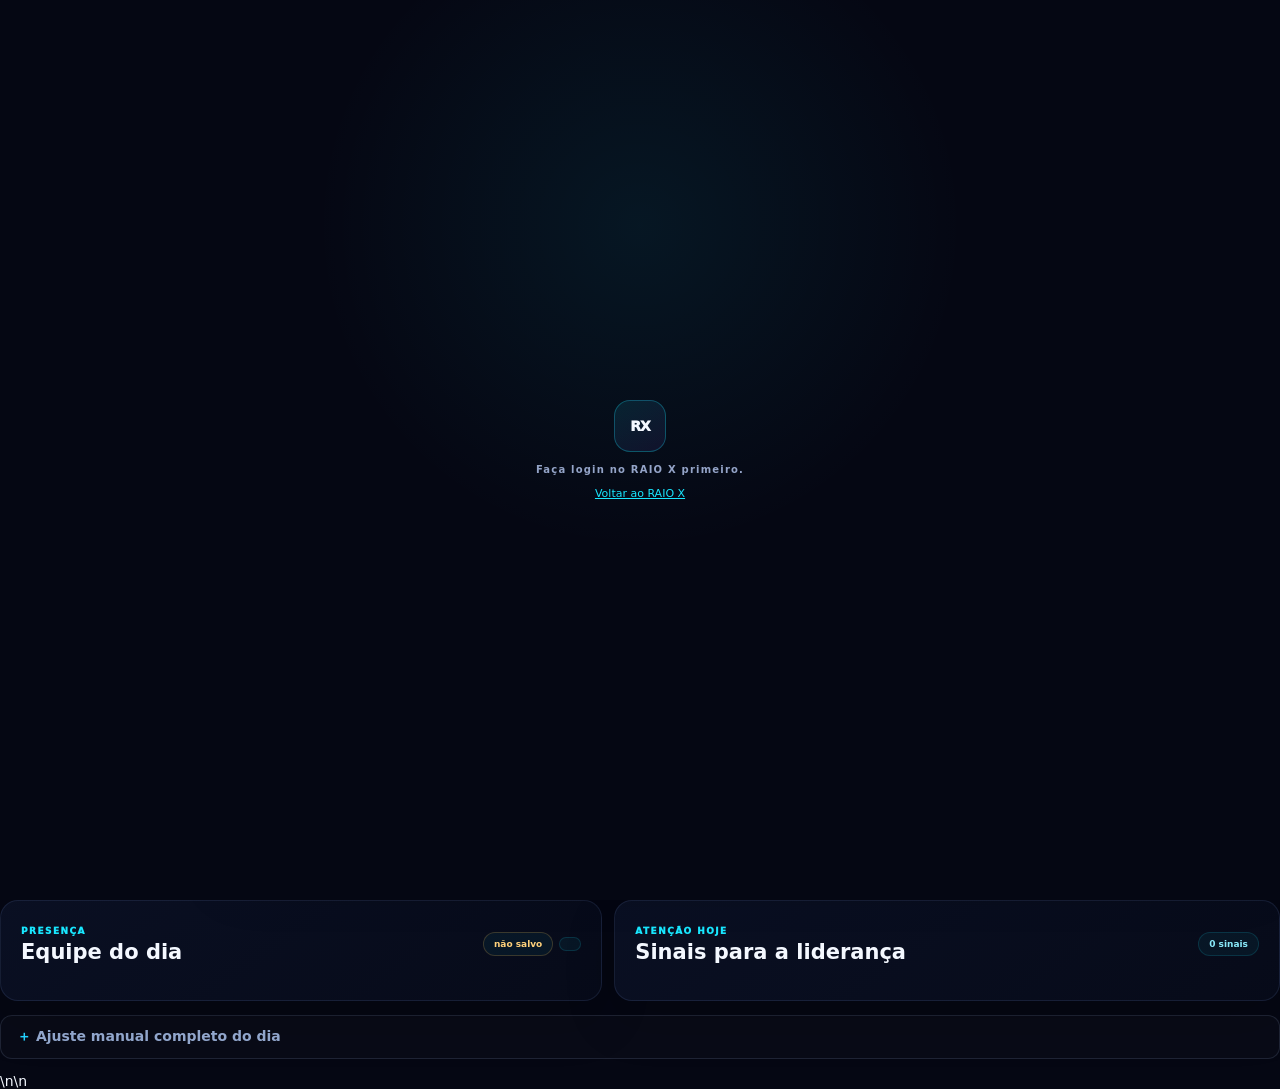
==== commit 809ed352: "Fix duplicated sidebar spacing and compact individual couples goals layout" ====
--- a/ceo.html
+++ b/ceo.html
@@ -6,7 +6,7 @@
 <meta name="theme-color" content="#060a18">
 <title>RAIO X • Portal de Gestão</title>
 <link rel="icon" href="./icon.svg">
-<link rel="stylesheet" href="./ceo.css?build=20261102-grid109">
+<link rel="stylesheet" href="./ceo.css?build=20261102-grid110">
 <style id="ceo-only-couples-v103">
 #ceoNav>button:not([data-tab="goals"]),#ceoNav .nav-admin-label{display:none!important}
 #ceoNav{display:flex;flex-direction:column;gap:8px}
@@ -19,7 +19,53 @@
 #couplesGoalsOnly .individual-goal-inputs label:not(:has([data-pg="couples_goal"])){display:none!important}
 #couplesGoalsOnly .individual-goal-inputs{display:flex!important;align-items:center;gap:10px;flex-wrap:wrap}
 #couplesGoalsOnly .individual-goal-row{gap:12px}
-</style></head>
+/* Gestão compacta em tela única, sem cortar controles */
+@media(min-width:1100px){
+.ceo-side{width:210px!important}
+.ceo-main{margin-left:210px!important;max-width:none!important;width:calc(100% - 210px)!important;padding:10px 14px!important}
+.ceo-top{padding:9px 16px!important;min-height:72px!important;margin-bottom:6px!important}
+.ceo-top h1{font-size:clamp(18px,2vw,25px)!important}
+.ceo-top p{display:none!important}
+#goalsStandalone{margin:3px 0!important}
+#couplesGoalsOnly{padding:8px 10px!important;max-height:none!important;overflow:visible!important}
+#individualGoalsEditor{height:calc(100dvh - 230px)!important;min-height:370px;max-height:650px;grid-template-rows:repeat(11,minmax(0,1fr))!important;grid-auto-flow:column!important;grid-template-columns:repeat(2,minmax(0,1fr))!important}
+#individualGoalsEditor .rx-goal-row{min-height:0!important;padding:2px 5px!important;grid-template-columns:18px minmax(0,1fr) 58px 32px 68px 56px!important}
+#individualGoalsEditor .rx-goal-row input{height:25px!important}
+#individualGoalSummary{margin:0!important}
+#goalsLoadStatus{margin:0 0 5px!important;padding:3px 8px!important}
+}
+@media(max-width:1099px){.ceo-main{min-width:0!important}#individualGoalsEditor{height:auto!important}}
+</style>
+<style id="ceo-layout-compact-v111">
+/* Sem margem duplicada da barra lateral: ocupar toda a largura útil */
+@media (min-width:1100px){
+  #ceoApp.ceo-app{display:grid!important;grid-template-columns:210px minmax(0,1fr)!important;column-gap:0!important}
+  #ceoApp .ceo-side{width:210px!important;grid-column:1!important}
+  #ceoApp .ceo-main{grid-column:2!important;margin:0!important;max-width:none!important;width:100%!important;min-width:0!important;padding:10px 14px 20px!important}
+  #ceoApp .ceo-top{width:100%!important}
+  #goalsStandalone{margin:4px 0 0!important}
+  #couplesGoalsOnly{padding:10px 12px!important;margin:0!important}
+  #individualGoalSummary{display:flex!important;align-items:center!important;justify-content:flex-start!important;flex-wrap:wrap!important;gap:8px 22px!important;margin:4px 0 8px!important;max-width:100%!important}
+  #individualGoalSummary > *{flex:0 0 auto!important;min-width:0!important;margin:0!important}
+  #individualGoalsEditor{height:calc(100dvh - 190px)!important;min-height:440px!important;max-height:760px!important;gap:3px 10px!important;grid-template-columns:repeat(2,minmax(0,1fr))!important;grid-template-rows:repeat(11,minmax(0,1fr))!important;grid-auto-flow:column!important}
+  #individualGoalsEditor .rx-goal-row{min-width:0!important;min-height:0!important;padding:3px 7px!important;gap:6px!important;grid-template-columns:18px minmax(0,1fr) 56px 25px 72px 60px!important}
+  #individualGoalsEditor .rx-goal-row input{height:27px!important}
+  #goalsLoadStatus{margin:0 0 6px!important}
+}
+@media (min-width:1100px) and (max-height:760px){
+  #individualGoalsEditor{height:auto!important;min-height:0!important;max-height:none!important;grid-template-rows:repeat(11,minmax(38px,auto))!important}
+}
+@media (min-width:700px) and (max-width:1099px){
+  #ceoApp .ceo-main{margin:0!important;width:100%!important;max-width:none!important;padding:12px!important}
+  #individualGoalsEditor{grid-template-columns:repeat(2,minmax(0,1fr))!important;gap:6px!important}
+}
+@media (max-width:699px){
+  #ceoApp .ceo-main{margin:0!important;width:100%!important;max-width:none!important}
+  #individualGoalsEditor{grid-template-columns:minmax(0,1fr)!important;grid-auto-flow:row!important;height:auto!important}
+  #individualGoalsEditor .rx-goal-row{gap:4px!important;padding:6px!important}
+}
+</style>
+</head>
 <body>
 <div id="ceoLoading" class="ceo-loading"><div class="loader-mark">RX</div><b>Validando acesso de gestão...</b></div>
 
@@ -48,7 +94,7 @@
       <div><span class="eyebrow">CENTRAL PRIVADA</span><h1 id="ceoTitle">Hoje</h1><p id="ceoSubtitle">Registro operacional diário da sua equipe.</p></div>
       <div class="month-box"><label>MÊS DE REFERÊNCIA<select id="monthSelect"></select></label><button id="monthGoalsBtn" class="ghost">Metas</button><button id="newMonthBtn" class="ghost">+ Novo mês</button></div>
     </header>
-    <div id="goalsStandalone" style="display:block!important;visibility:visible!important;position:relative;z-index:2;margin:16px 0 24px"><div id="goalsLoadStatus" style="padding:14px 18px;border:1px solid #21688a;border-radius:12px;color:#c7f7ff;margin-bottom:12px">Carregando lista de profissionais • versão 107...</div>      <div class="panel" id="couplesGoalsOnly">
+    <div id="goalsStandalone" style="display:block!important;visibility:visible!important;position:relative;z-index:2;margin:16px 0 24px"><div id="goalsLoadStatus" style="padding:14px 18px;border:1px solid #21688a;border-radius:12px;color:#c7f7ff;margin-bottom:12px">Carregando metas da equipe...</div>      <div class="panel" id="couplesGoalsOnly">
         <div class="panel-head"><div><span class="eyebrow">METAS INDIVIDUAIS</span><h2>Meta de casais da equipe</h2><p>Defina a quantidade de casais por captador. Somente o gestor pode alterar; Felipe e Raphael não recebem meta.</p></div><span class="pill">Individual</span></div>
         <div id="individualGoalSummary" class="team-goal-summary"></div>
         <div id="individualGoalsEditor" class="assignment-list"></div>
@@ -537,6 +583,6 @@
 <script src="./fx-data.js?build=20261004-clean1"></script>
 <script src="./xia-performance.js?build=20261004-clean1"></script>
 <script src="./profile-intel.js?v=1" defer></script>
-<script src="./ceo.js?build=20261102-grid109"></script>
+<script src="./ceo.js?build=20261102-grid110"></script>
 </body>
 </html>
